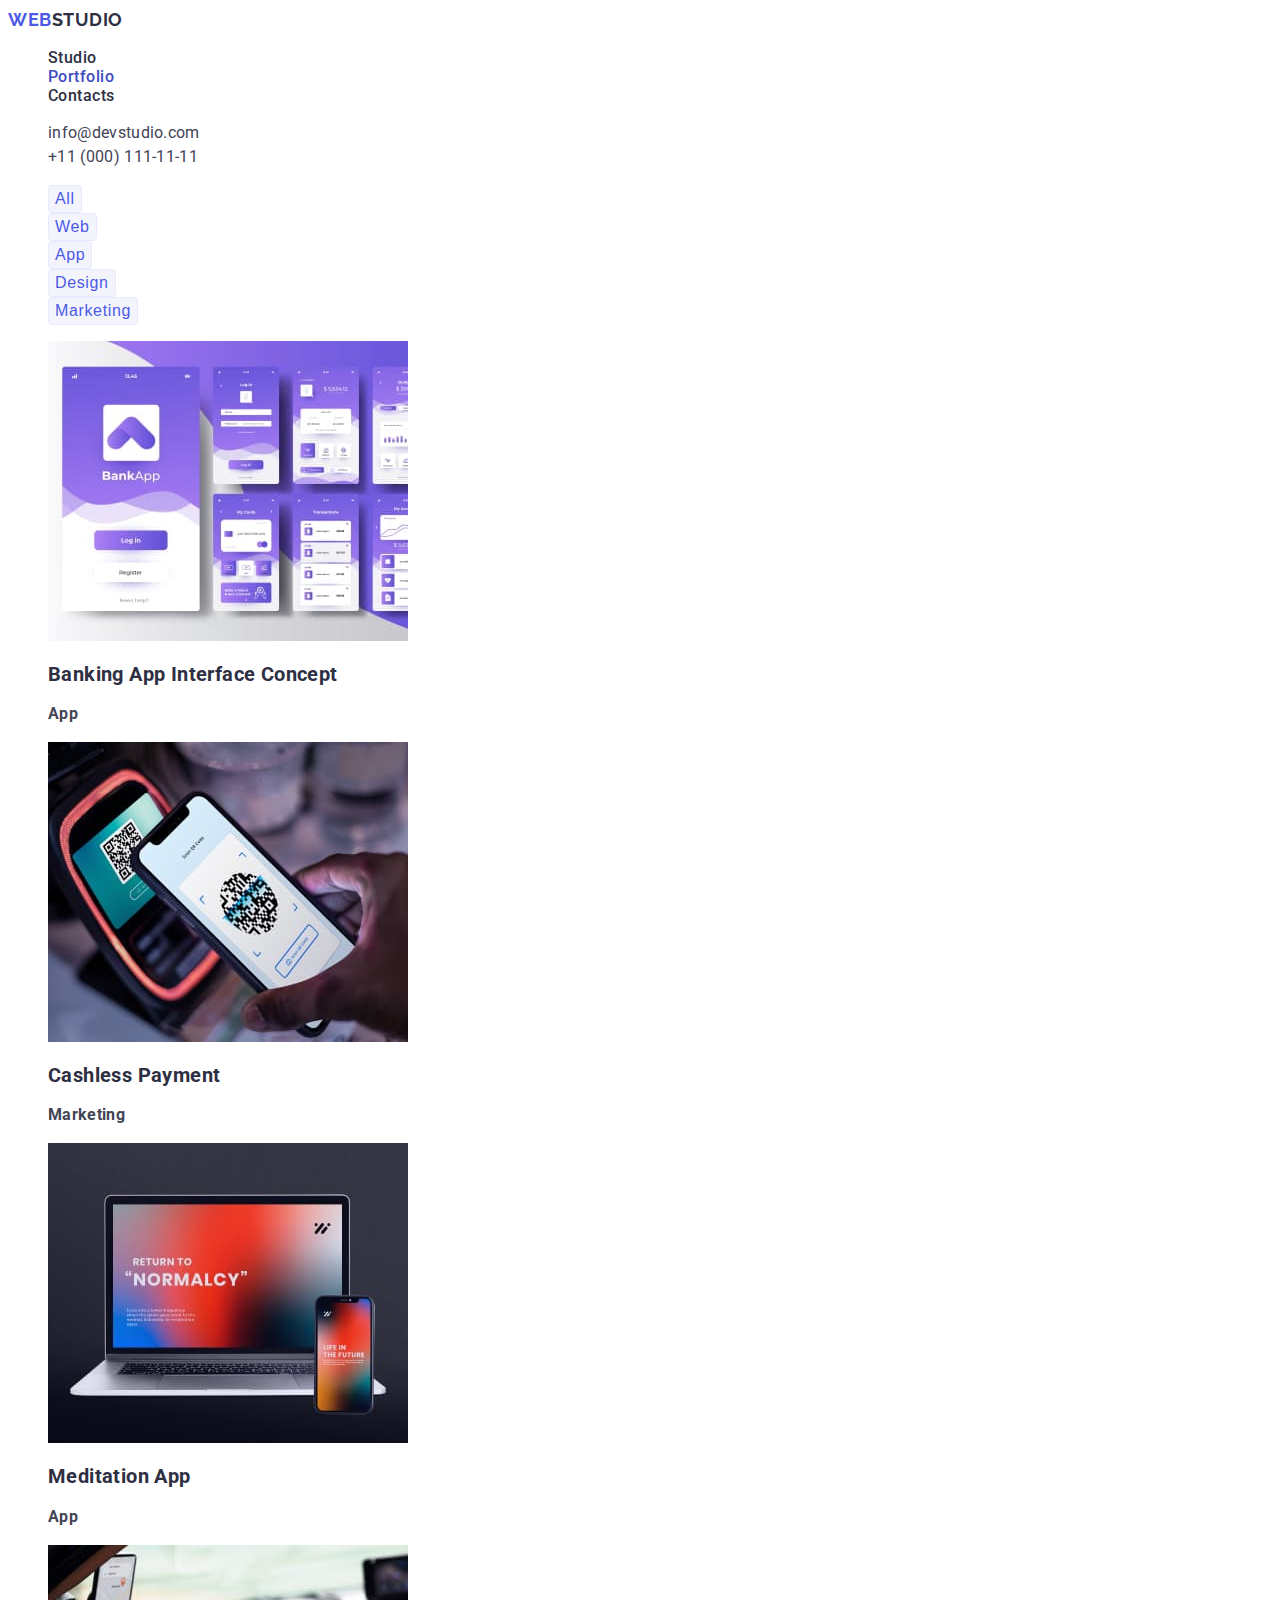
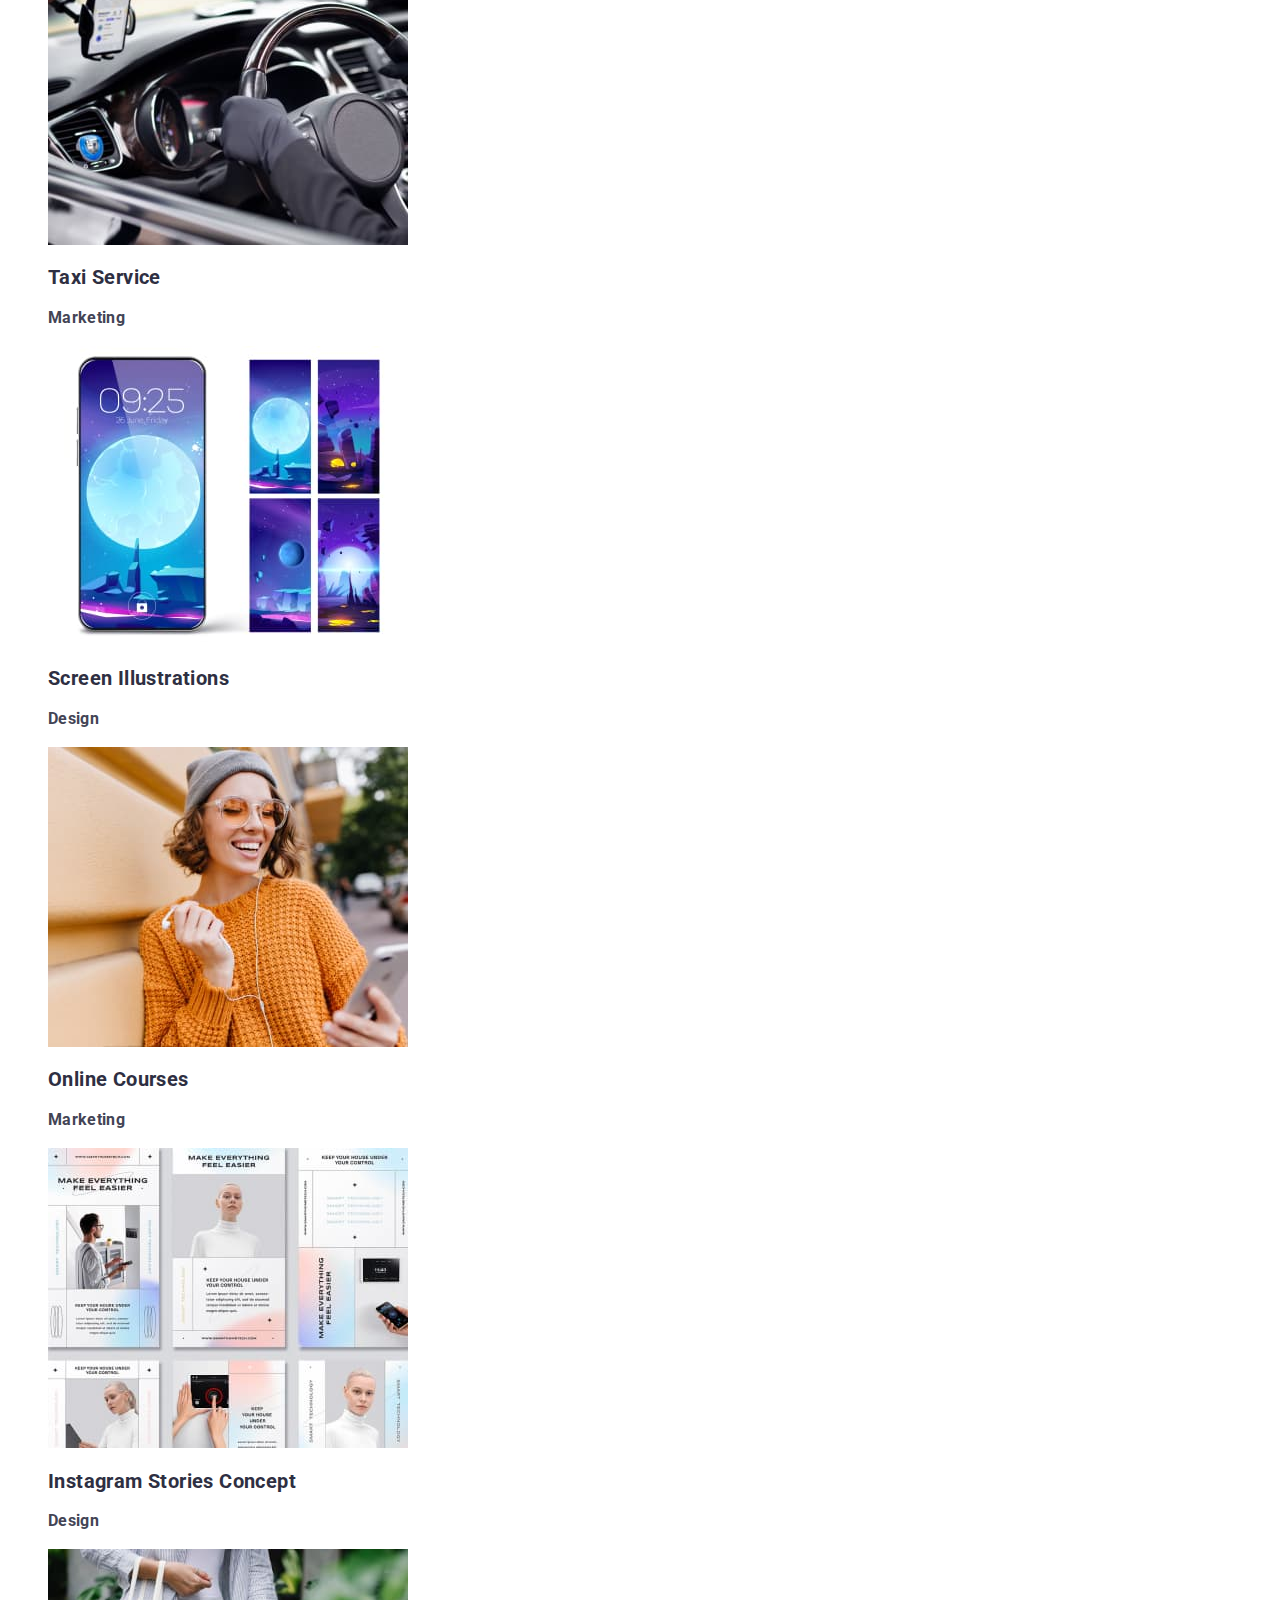
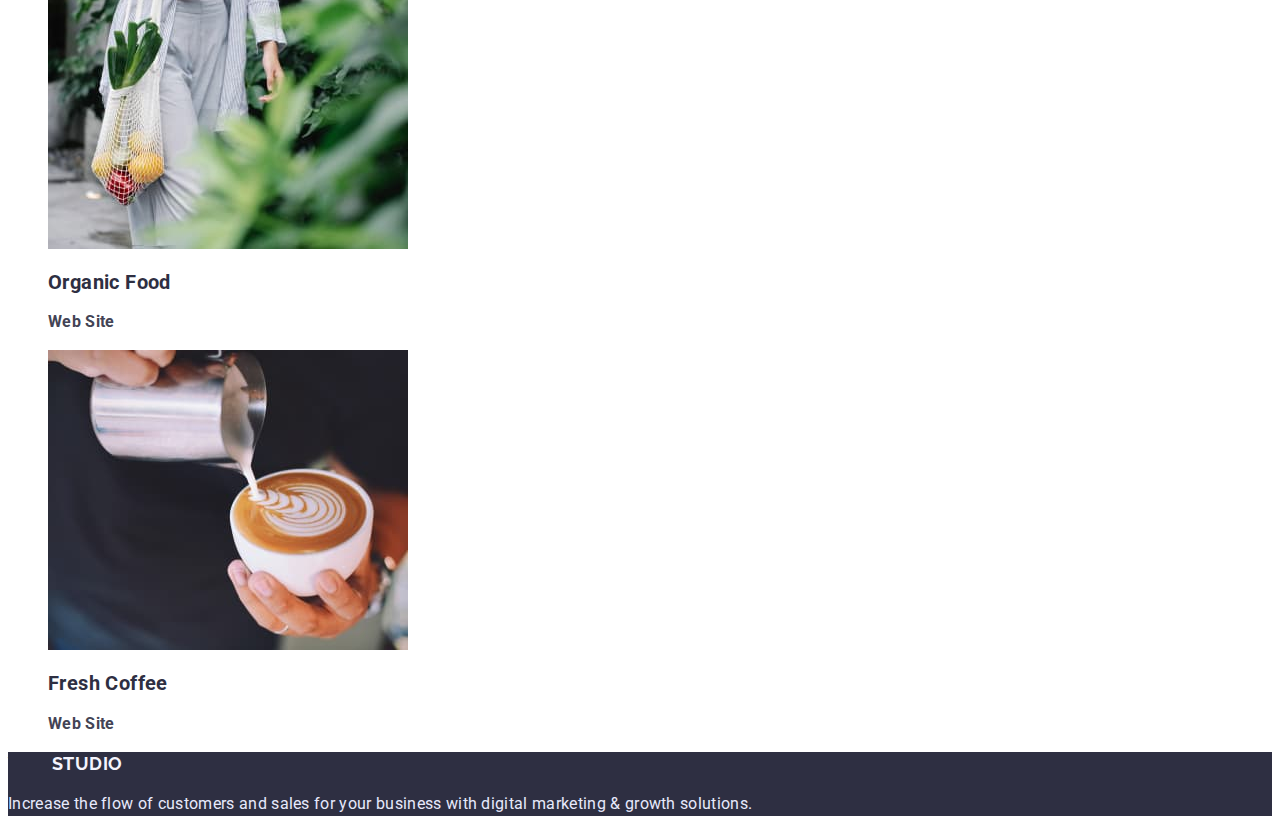
==== portfolio.html @ 5e789a0b "Task-02-3" ====
<!DOCTYPE html>
<html lang="en">

<head>
  <meta charset="UTF-8" />
  <meta http-equiv="X-UA-Compatible" content="IE=edge" />
  <meta name="viewport" content="width=device-width, initial-scale=1.0" />
  <title>Portfolio</title>
  <link rel="preconnect" href="https://fonts.googleapis.com" />
  <link rel="preconnect" href="https://fonts.gstatic.com" crossorigin />
  <link href="https://fonts.googleapis.com/css2?family=Raleway:wght@800&family=Roboto:wght@400;500;700;900&display=swap"
    rel="stylesheet" />
  <link rel="stylesheet" href="./css/styles.css" />
</head>

<body>
  <header>
    <nav>
      <a class="folio-navig-logo" href="./index.html"><span class="logo-span">WEB</span>STUDIO</a>
      <ul class="list">
        <li>
          <a class="navig-list-link link" href="./index.html">Studio</a>
        </li>
        <li>
          <a class="navig-list-link link navig-link-activ" href="">Portfolio</a>
        </li>
        <li>
          <a class="navig-list-link link" href="">Contacts</a>
        </li>
      </ul>
    </nav>
    <address class="header-contact">
      <ul class="list">
        <li>
          <a class="header-adr link" href="mailto:info@devstudio.com">info@devstudio.com</a>
        </li>
        <li>
          <a class="header-tel link" href="tel:+110001111111">+11 (000) 111-11-11</a>
        </li>
      </ul>
    </address>
  </header>
  <main>
    <section>
      <h1 class="visually-hidden">Projects Card</h1>
      <ul class="list">
        <li><button class="filters-btn btn" type="button">All</button></li>
        <li><button class="filters-btn btn" type="button">Web</button></li>
        <li><button class="filters-btn btn" type="button">App</button></li>
        <li><button class="filters-btn btn" type="button">Design</button></li>
        <li>
          <button class="filters-btn btn" type="button">Marketing</button>
        </li>
      </ul>
      <ul class="list">
        <li>
          <a href=""><img src="./images/row-1_card-1.jpg" alt="Banking App Interface Concept" width="360"
              height="300" /></a>
          <h2 class="card-title">Banking App Interface Concept</h2>
          <p class="card-descript">App</p>
        </li>
        <li>
          <a href=""><img src="./images/row-1_card-2.jpg" alt="Cashless Payment" width="360" height="300" /></a>
          <h2 class="card-title">Cashless Payment</h2>
          <p class="card-descript">Marketing</p>
        </li>
        <li>
          <a href=""><img src="./images/row-1_card-3.jpg" alt="Meditation App" width="360" height="300" /></a>
          <h2 class="card-title">Meditation App</h2>
          <p class="card-descript">App</p>
        </li>
        <li>
          <a href=""><img src="./images/row-2_card-1.jpg" alt="Taxi Service" width="360" height="300" /></a>
          <h2 class="card-title">Taxi Service</h2>
          <p class="card-descript">Marketing</p>
        </li>
        <li>
          <a href=""><img src="./images/row-2_card-2.jpg" alt="Screen Illustrations" width="360" height="300" /></a>
          <h2 class="card-title">Screen Illustrations</h2>
          <p class="card-descript">Design</p>
        </li>
        <li>
          <a href=""><img src="./images/row-2_card-3.jpg" alt="Online Courses" width="360" height="300" /></a>
          <h2 class="card-title">Online Courses</h2>
          <p class="card-descript">Marketing</p>
        </li>
        <li>
          <a href=""><img src="./images/row-3_card-1.jpg" alt="Instagram Stories Concept" width="360"
              height="300" /></a>
          <h2 class="card-title">Instagram Stories Concept</h2>
          <p class="card-descript">Design</p>
        </li>
        <li>
          <a href=""><img src="./images/row-3_card-2.jpg" alt="Organic Food" width="360" height="300" /></a>
          <h2 class="card-title">Organic Food</h2>
          <p class="card-descript">Web Site</p>
        </li>
        <li>
          <a href=""><img src="./images/row-3_card-3.jpg" alt="Fresh Coffee" width="360" height="300" /></a>
          <h2 class="card-title">Fresh Coffee</h2>
          <p class="card-descript">Web Site</p>
        </li>
      </ul>
    </section>
  </main>
  <footer class="footer-box">
    <a class="folio-navig-logo" href="./index.html">WEB<span class="logo-span-footer">STUDIO</span></a>
    <p class="footer-text">
      Increase the flow of customers and sales for your business with digital
      marketing & growth solutions.
    </p>
  </footer>
</body>

</html>
---- css/styles.css ----
:root {
  --body-background-color: #fff;
  --slate-color: #434455;
  --navy-blue-color: #2e2f42;
  --ocean-color: #404bbf;
  --iris-color: #4d5ae5;
  --cloud-color: #f4f4Fd;
  --cornflower-color: #e7e9fc
}

body {
  font-family: 'Roboto', sans-serif;
  font-size: 16px;
  background-color: var(--body-background-color);
  color: var(--slate-color);
}

a {
  text-decoration: none;
}

.visually-hidden {
  position: absolute;
  white-space: nowrap;
  width: 1px;
  height: 1px;
  overflow: hidden;
  border: 0;
  padding: 0;
  clip: rect(0 0 0 0);
  clip-path: inset(50%);
  margin: -1px;
}

.list {
  list-style: none;
}

.link:is(:hover, :focus) {
  color: var(--ocean-color);
}

.h-two-styles {
  font-size: 36px;
  line-height: 1.11;
  letter-spacing: 0.02em;
  color: var(--navy-blue-color);
}

.h-three-styles {
  font-weight: 500;
  font-size: 20px;
  line-height: 1.2;
  letter-spacing: 0.02em;
  color: var(--navy-blue-color);
}

.p-styles {
  line-height: 1.5;
  letter-spacing: 0.02em;
}

/*--------- HEADER ---------*/
.navig-logo {
  font-family: 'Raleway', sans-serif;
  font-weight: 800;
  font-size: 18px;
  line-height: 1.33;
  letter-spacing: 0.03em;
  text-transform: uppercase;
  color: var(--navy-blue-color)
}

.folio-navig-logo {
  font-family: 'Raleway', sans-serif;
  font-weight: 700;
  font-size: 18px;
  line-height: 1.33;
  letter-spacing: 0.03em;
  text-transform: uppercase;
  color: var(--navy-blue-color)
}

.logo-span {
  color: var(--iris-color, #4D5AE5);
}

.navig-list-link {
  font-weight: 500;
  letter-spacing: 0.03em;
  color: var(--navy-blue-color);
}

.navig-link-activ {
  color: var(--ocean-color);
}

.header-adr,
.header-tel {
  line-height: 1.5;
  letter-spacing: 0.02em;
  color: var(--slate-color);
}

.header-contact {
  font-style: normal;
  line-height: 1.5;
  text-decoration: none;
}

.section-3 {
  background-color: var(--cloud-color);
}

/*------------- FILTERS ----------*/
.btn {
  color: inherit;
  font-weight: 500;
  font-size: 16px;
  line-height: 1.5;
  letter-spacing: 0.04em;
  border-radius: 4px;
  border: none;
  cursor: pointer;
}

.filters-btn {
  color: var(--iris-color, #4d5ae5);
  background-color: var(--cloud-color);
  border: 1px solid var(--cornflower-color);
}

.filters-btn:is(:hover, :focus) {
  color: var(--body-background-color);
  background-color: var(--ocean-color);
  box-shadow: 0px 3px 1px rgba(0, 0, 0, 0.1), 0px 2px 1px rgba(0, 0, 0, 0.08), 0px 2px 2px rgba(0, 0, 0, 0.12);
}

/*---------- IMAGES-ROW ----------*/
.card-title {
  font-weight: 700;
  font-size: 20px;
  line-height: 1.2;
  letter-spacing: 0.02em;
  color: var(--navy-blue-color);
}

.card-descript {
  font-weight: 700;
  line-height: 1.5;
  letter-spacing: 0.02em;
}

.part-title {
  font-weight: 700;
  font-size: 36px;
  line-height: 1.11;
  letter-spacing: 0.02em;
  text-transform: capitalize;
}

.part-title-hidden {
  opacity: 0;
}

.studio-header-box {
  background-color: var(--navy-blue-color);
}

.studio-header-box-title {
  font-weight: 700;
  font-size: 56px;
  line-height: 1.07;
  letter-spacing: 0.02em;
  color: var(--body-background-color);
}

.studio-btn {
  color: var(--body-background-color);
  background-color: var(--iris-color);
  box-shadow: 0px 4px 4px rgba(0, 0, 0, 0.15);
}

.studio-btn:is(:hover, :focus) {
  background-color: var(--ocean-color);
}

/*------------- FOOTER ----------*/
.footer-box {
  background-color: var(--navy-blue-color);
}

.logo-span-footer {
  color: var(--cloud-color)
}

.footer-text {
  line-height: 1.5;
  letter-spacing: 0.02em;
  color: var(--cornflower-color);
}
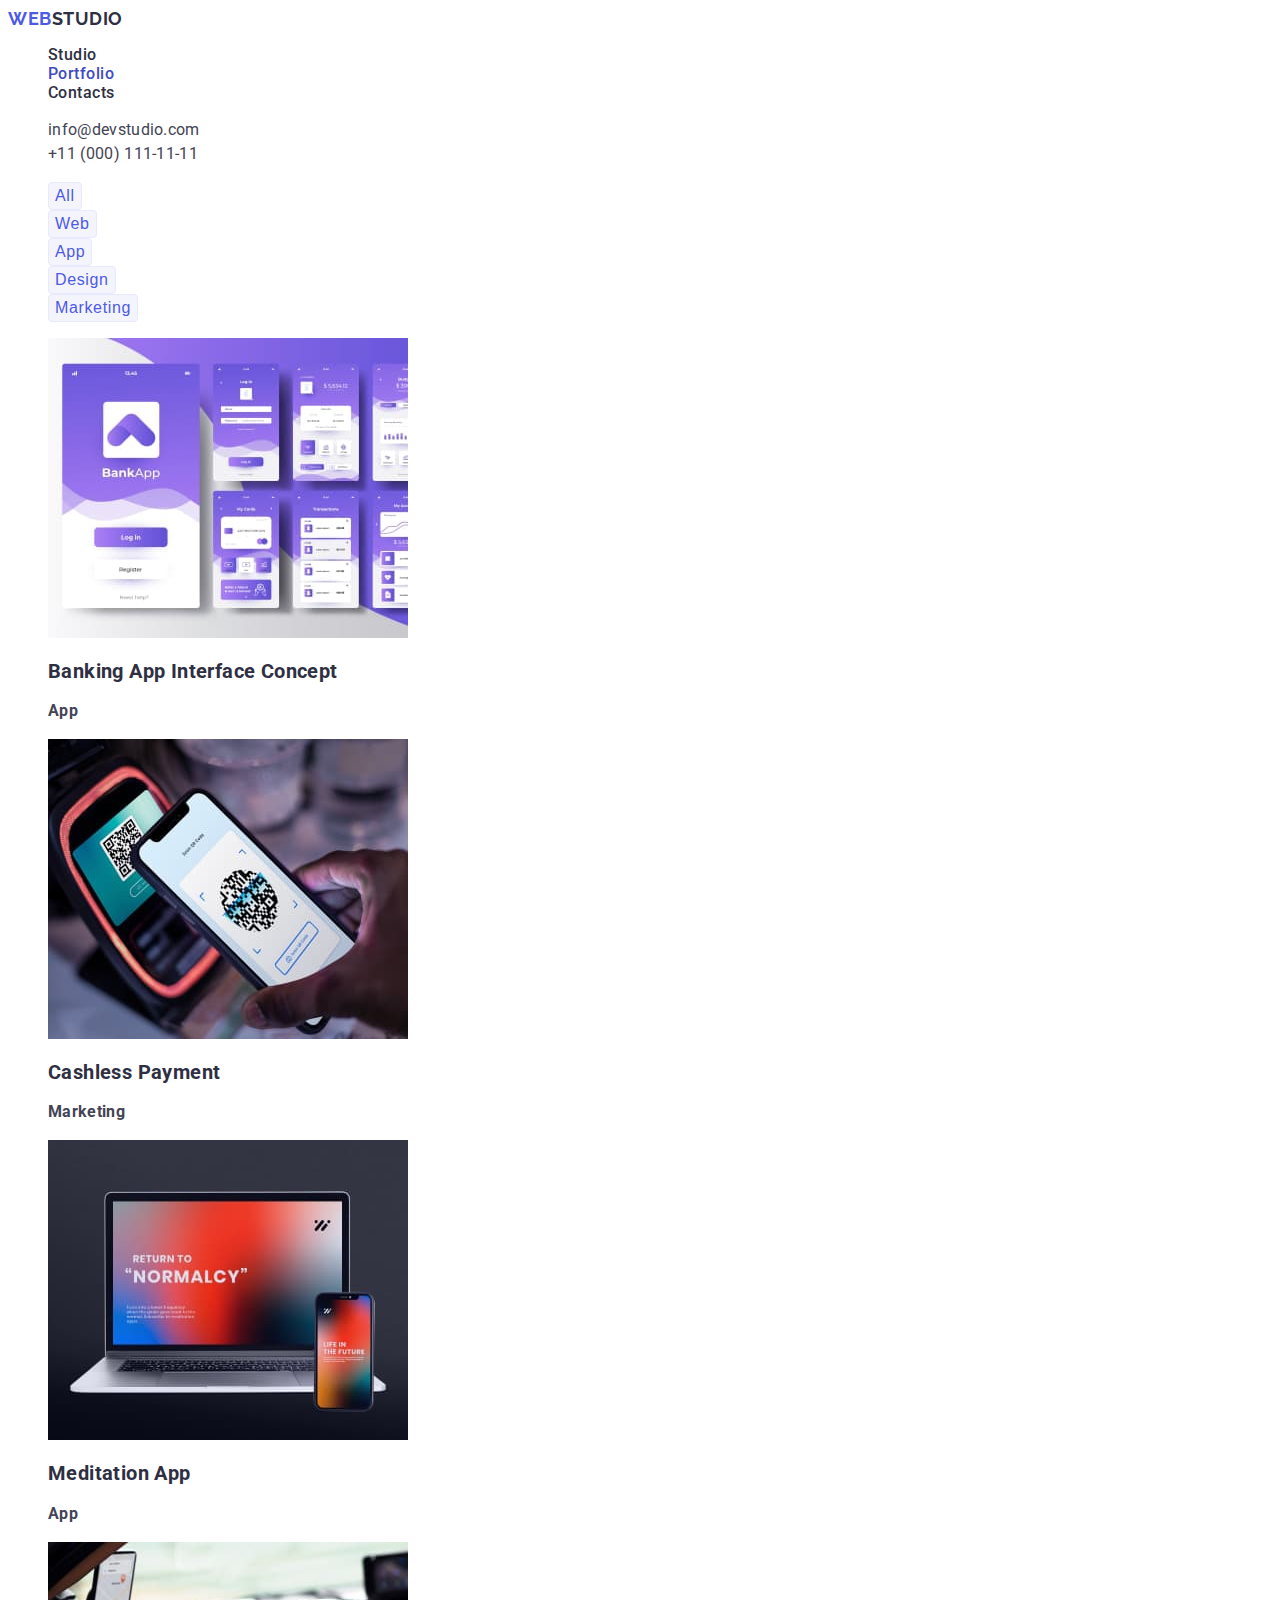
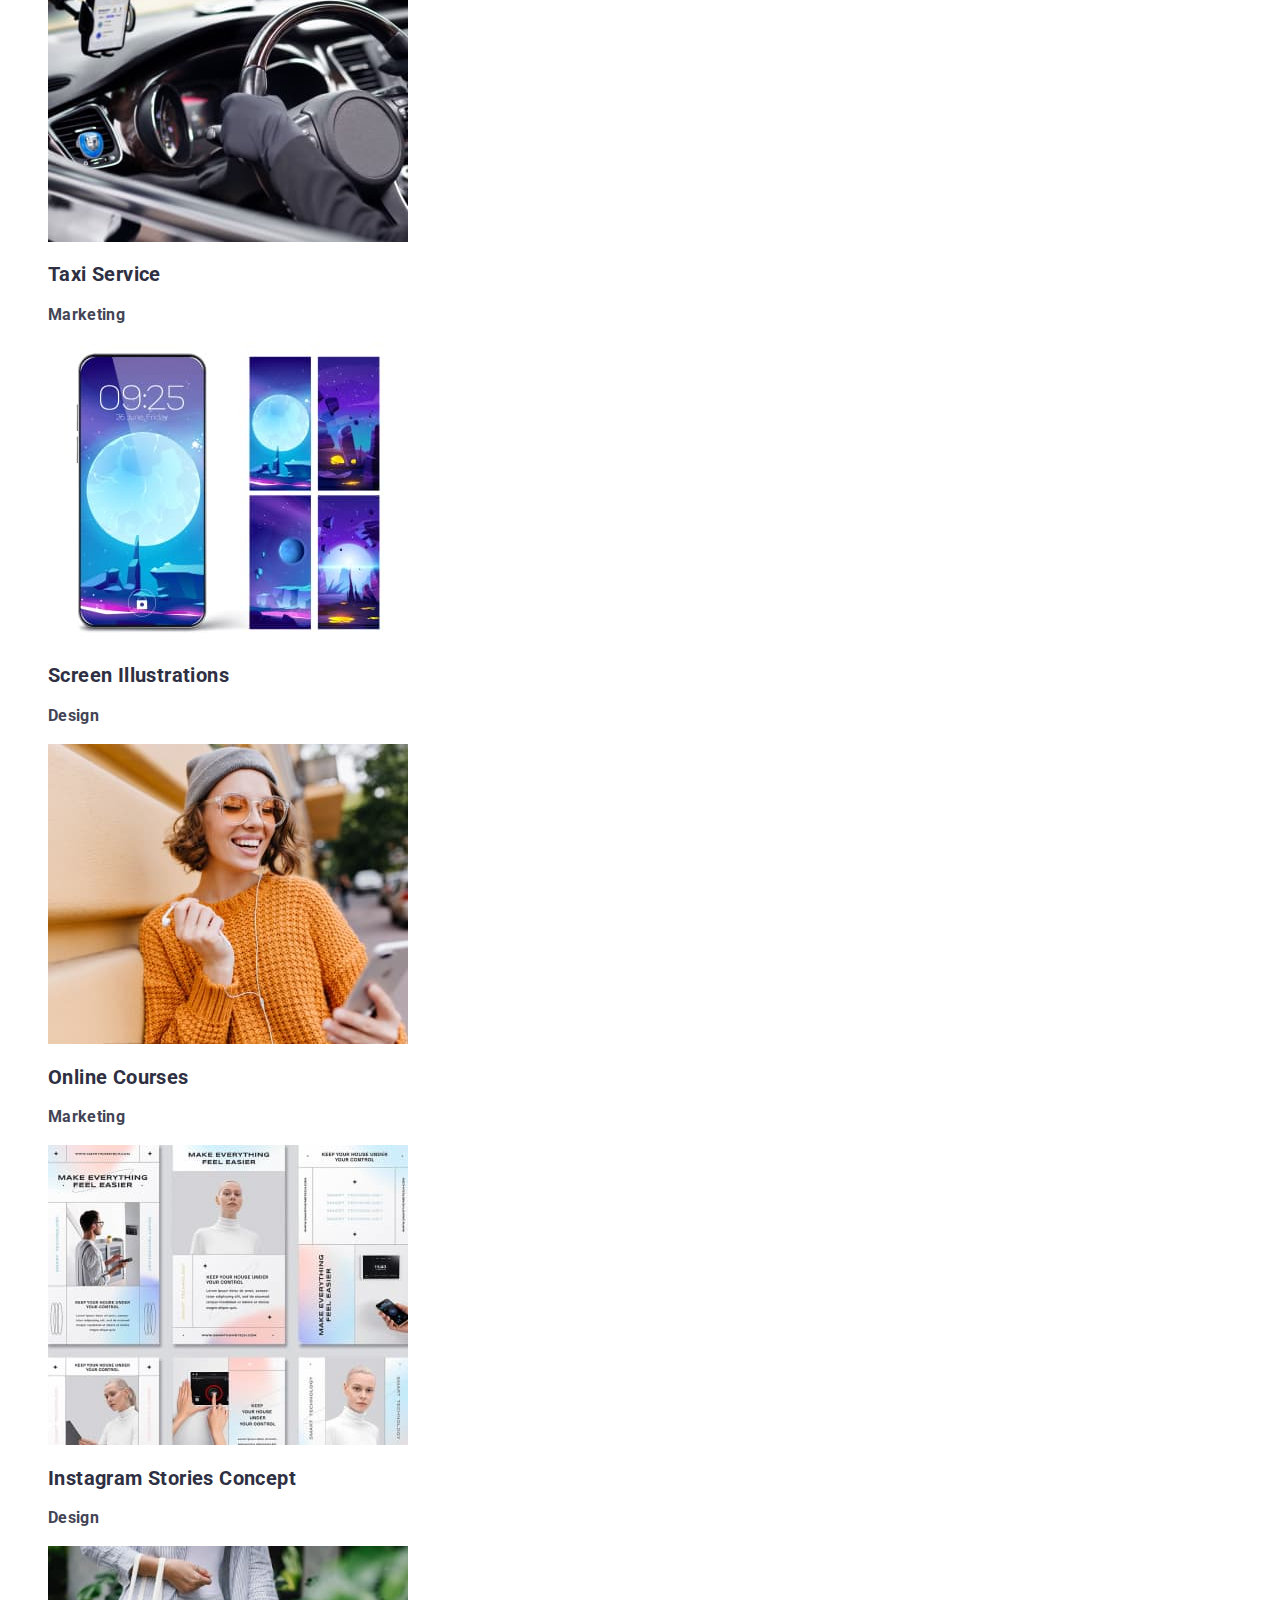
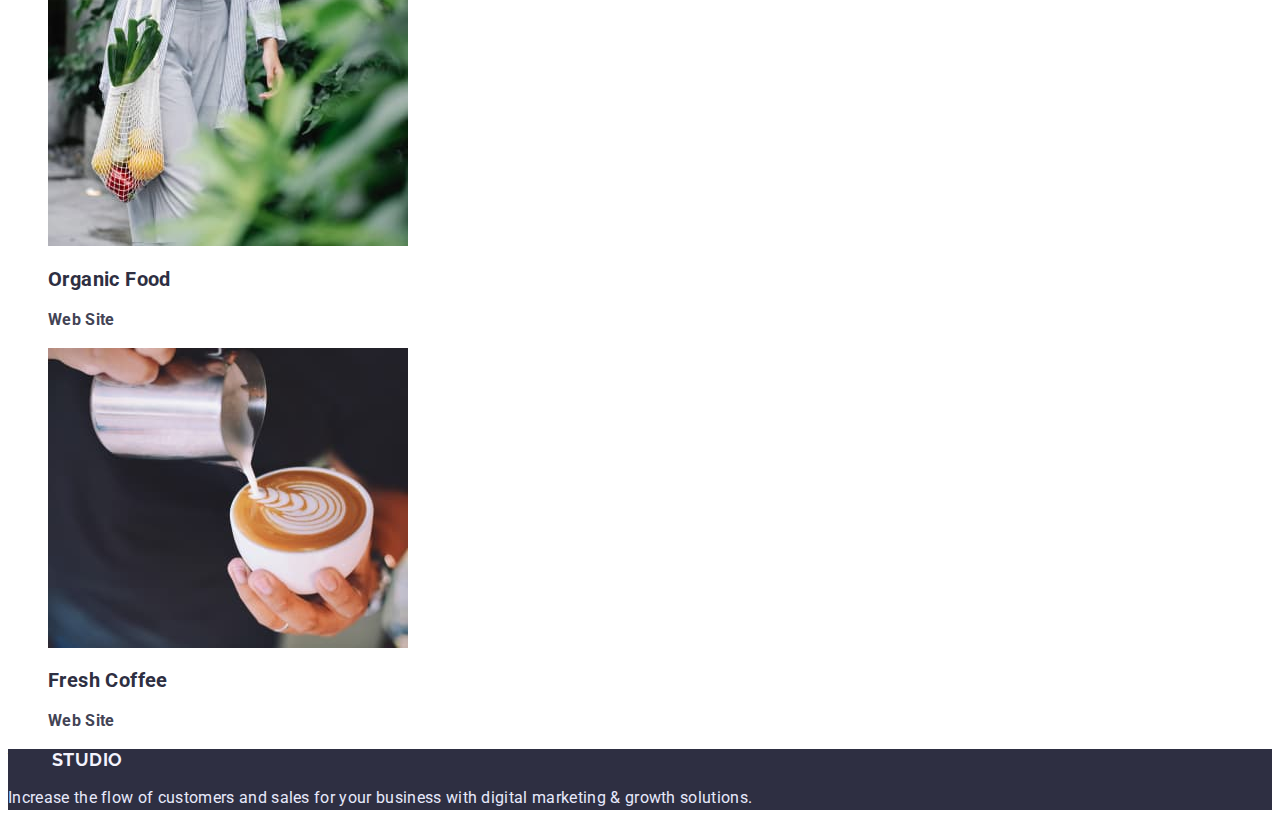
==== commit ecb915ef: "Task-02-4" ====
--- a/portfolio.html
+++ b/portfolio.html
@@ -19,23 +19,23 @@
       <a class="folio-navig-logo" href="./index.html"><span class="logo-span">WEB</span>STUDIO</a>
       <ul class="list">
         <li>
-          <a class="navig-list-link link" href="./index.html">Studio</a>
+          <a class="navig-list-link" href="./index.html">Studio</a>
         </li>
         <li>
-          <a class="navig-list-link link navig-link-activ" href="">Portfolio</a>
+          <a class="navig-list-link navig-link-activ" href="">Portfolio</a>
         </li>
         <li>
-          <a class="navig-list-link link" href="">Contacts</a>
+          <a class="navig-list-link" href="">Contacts</a>
         </li>
       </ul>
     </nav>
     <address class="header-contact">
       <ul class="list">
         <li>
-          <a class="header-adr link" href="mailto:info@devstudio.com">info@devstudio.com</a>
+          <a class="header-adr" href="mailto:info@devstudio.com">info@devstudio.com</a>
         </li>
         <li>
-          <a class="header-tel link" href="tel:+110001111111">+11 (000) 111-11-11</a>
+          <a class="header-tel" href="tel:+110001111111">+11 (000) 111-11-11</a>
         </li>
       </ul>
     </address>
--- a/css/styles.css
+++ b/css/styles.css
@@ -65,7 +65,7 @@
   font-family: 'Raleway', sans-serif;
   font-weight: 800;
   font-size: 18px;
-  line-height: 1.33;
+  line-height: 1.17;
   letter-spacing: 0.03em;
   text-transform: uppercase;
   color: var(--navy-blue-color)
@@ -75,7 +75,7 @@
   font-family: 'Raleway', sans-serif;
   font-weight: 700;
   font-size: 18px;
-  line-height: 1.33;
+  line-height: 1.17;
   letter-spacing: 0.03em;
   text-transform: uppercase;
   color: var(--navy-blue-color)
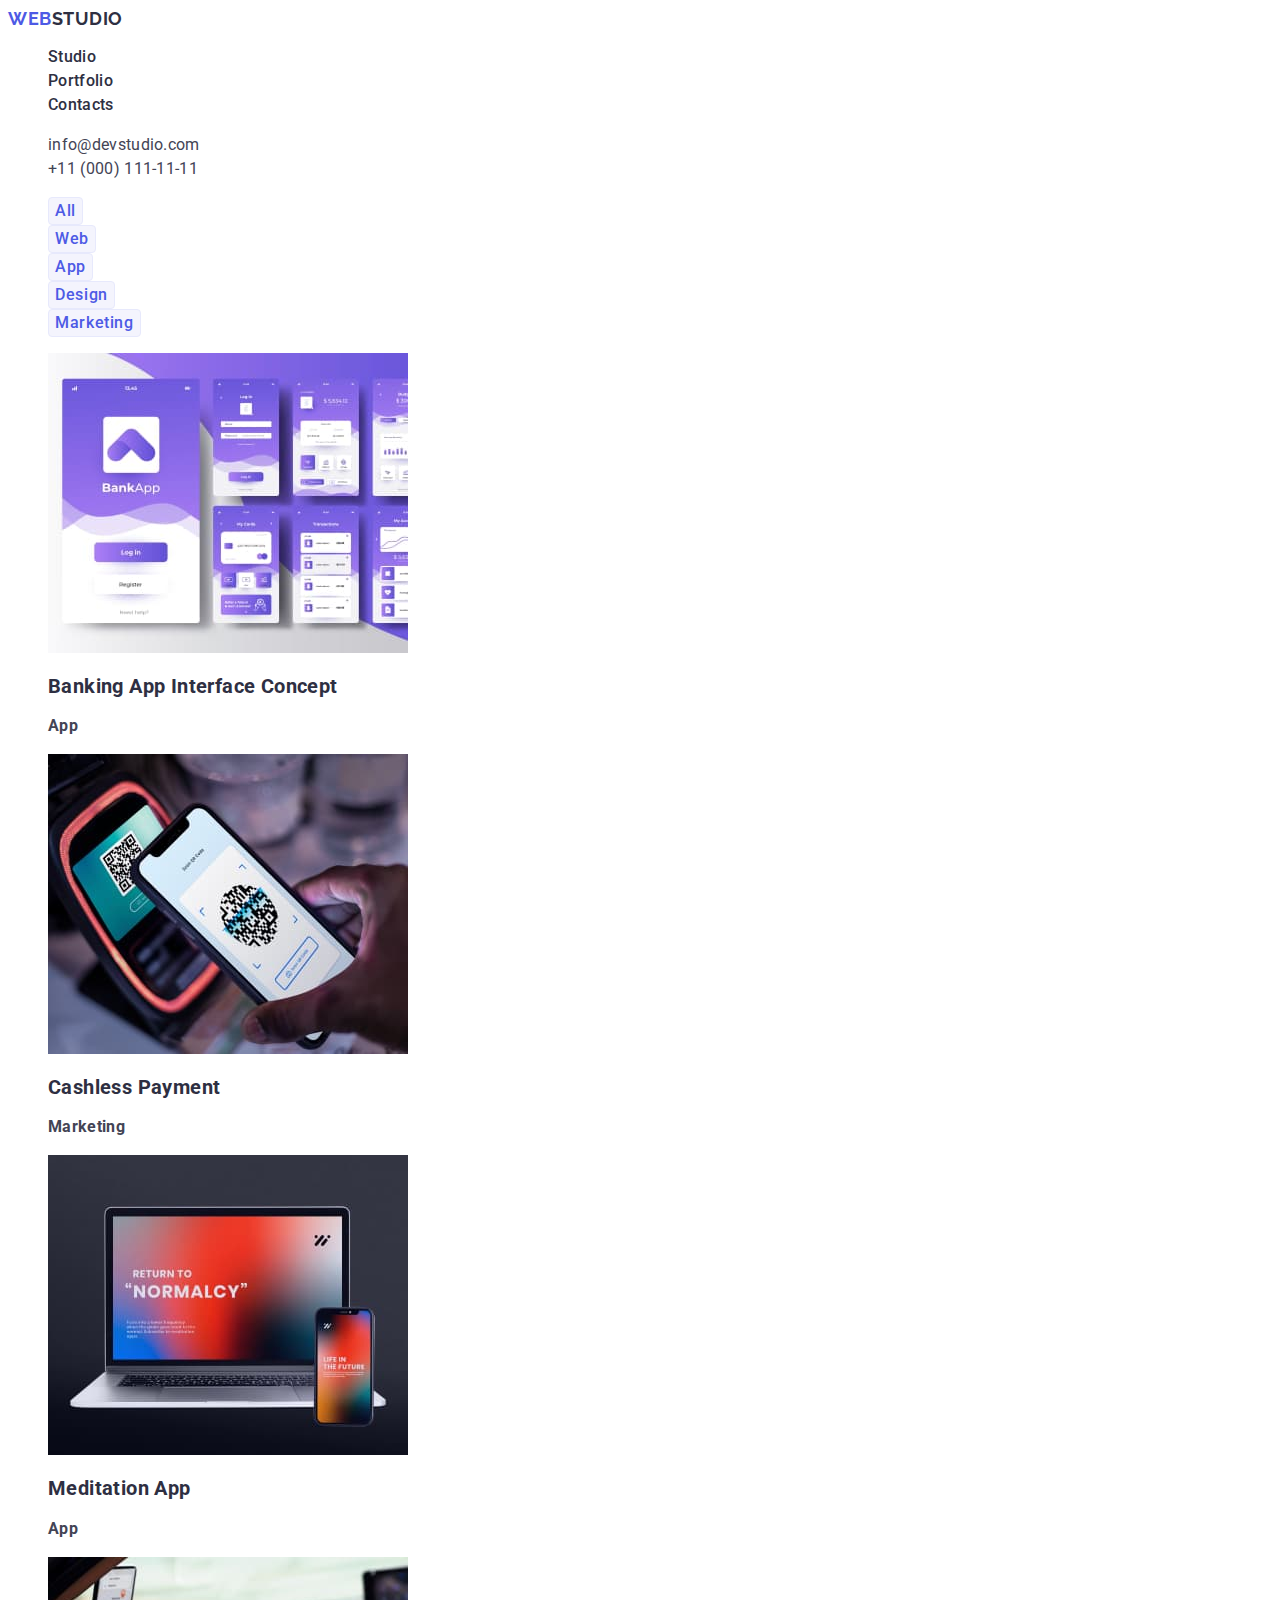
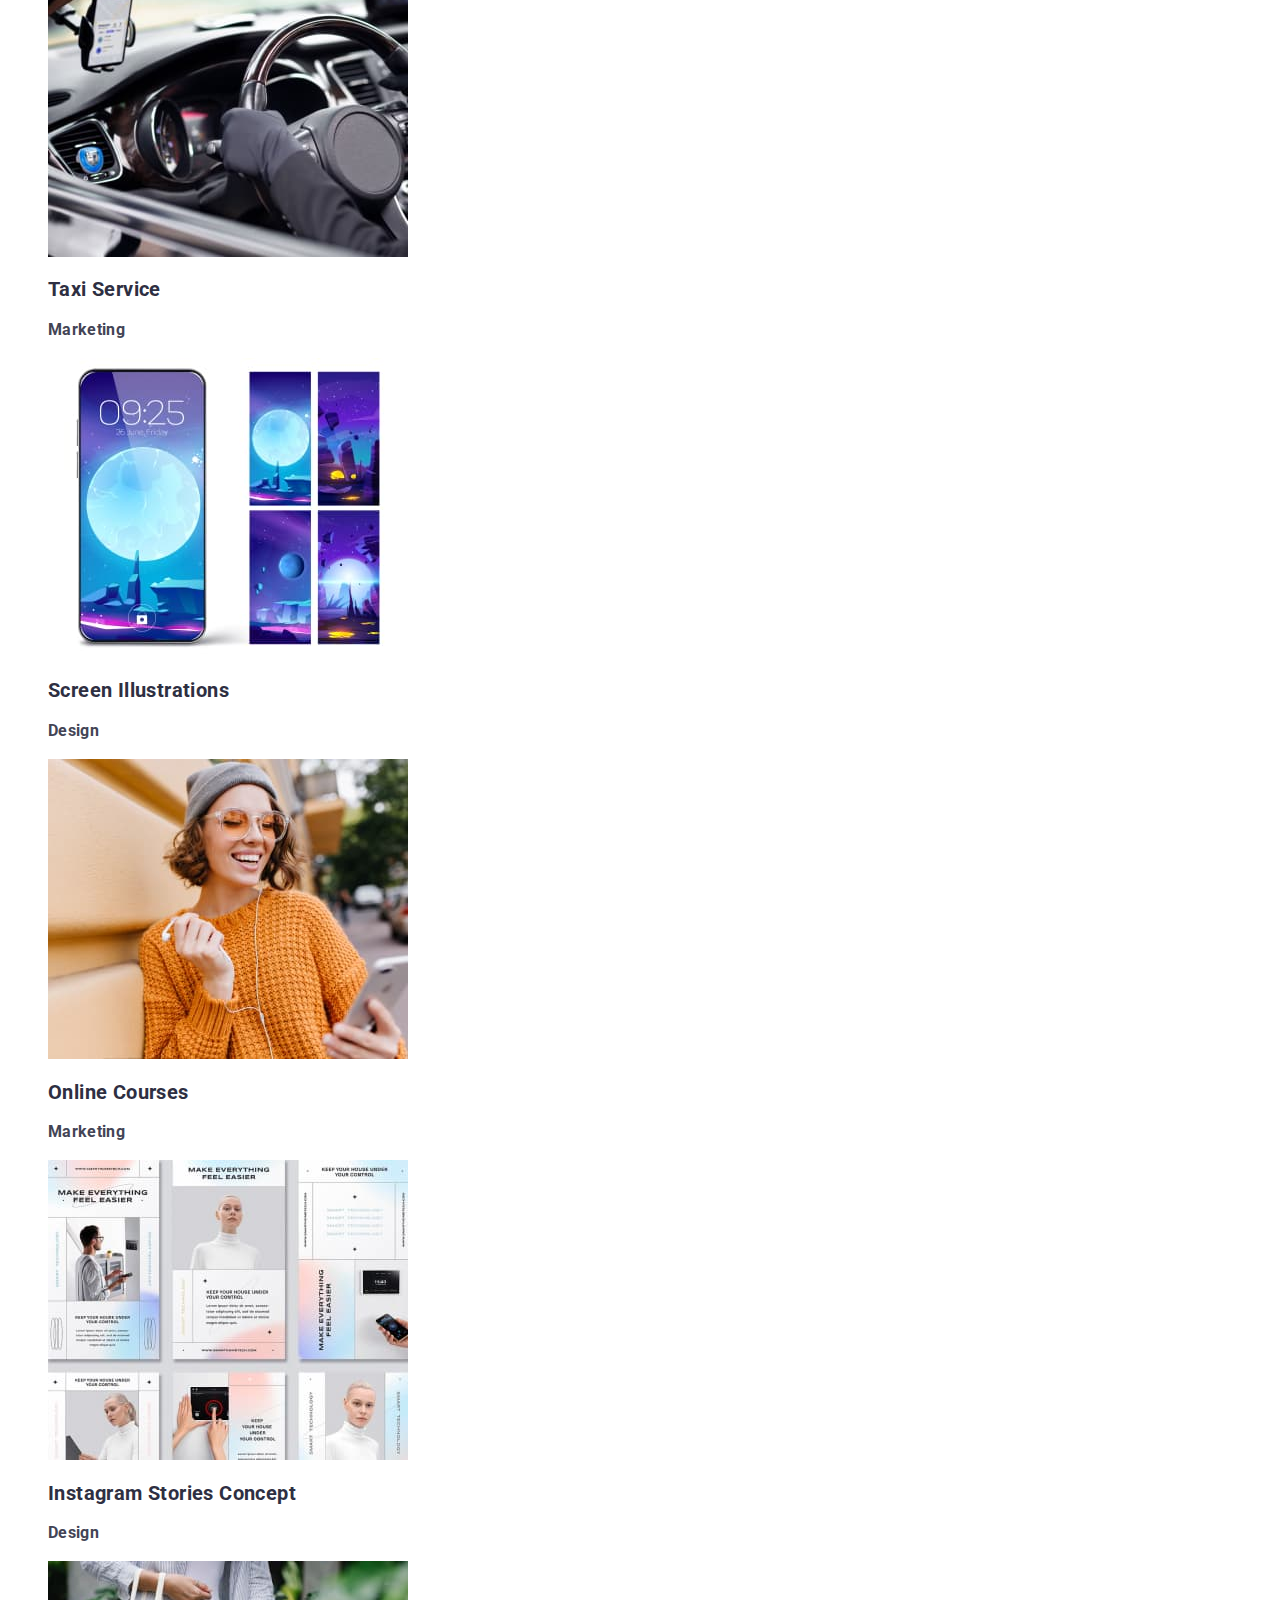
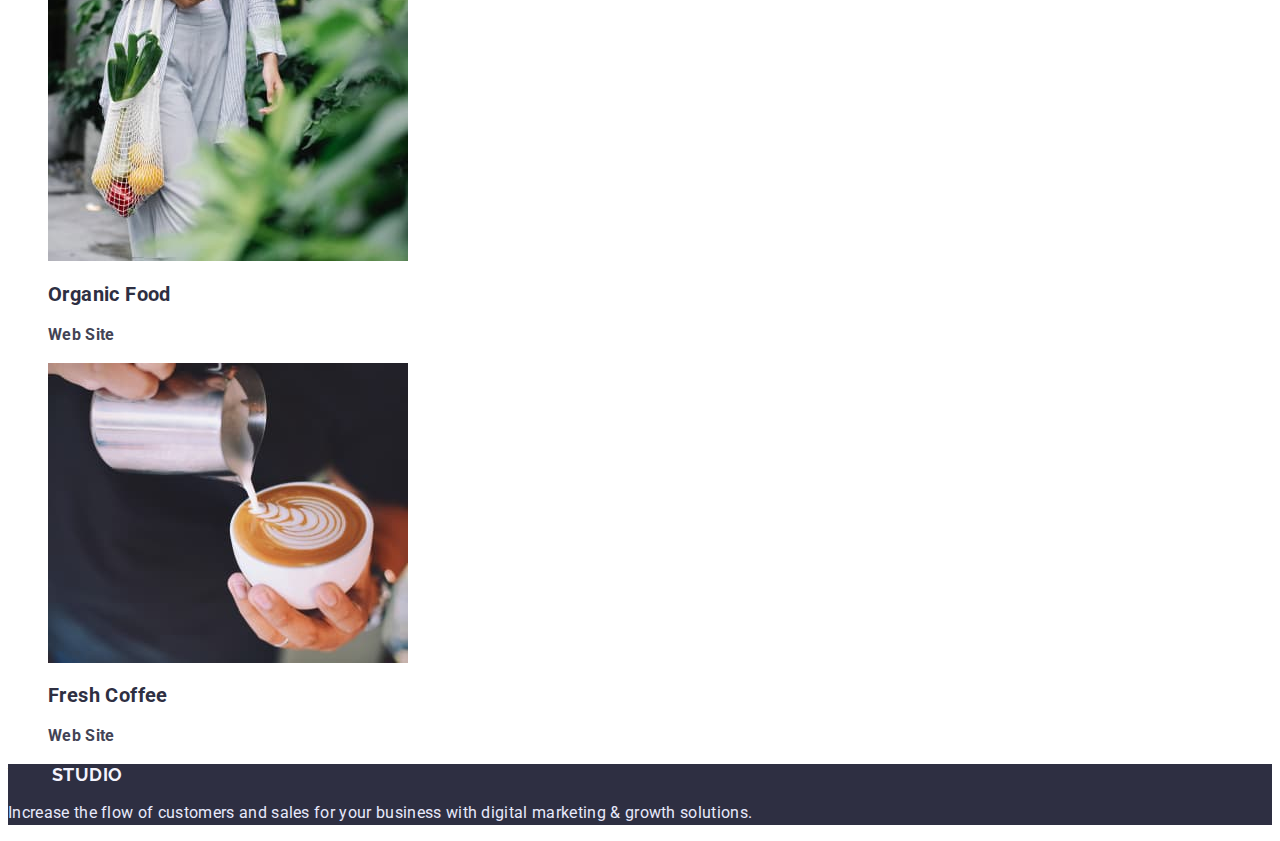
==== commit 96634e3d: "Task-02-5" ====
--- a/portfolio.html
+++ b/portfolio.html
@@ -16,16 +16,16 @@
 <body>
   <header>
     <nav>
-      <a class="folio-navig-logo" href="./index.html"><span class="logo-span">WEB</span>STUDIO</a>
+      <a class="folio-navig-logo link" href="./index.html"><span class="logo-span">WEB</span>STUDIO</a>
       <ul class="list">
         <li>
-          <a class="navig-list-link" href="./index.html">Studio</a>
+          <a class="navig-list-link link" href="./index.html">Studio</a>
         </li>
         <li>
-          <a class="navig-list-link navig-link-activ" href="">Portfolio</a>
+          <a class="navig-list-link link" href="">Portfolio</a>
         </li>
         <li>
-          <a class="navig-list-link" href="">Contacts</a>
+          <a class="navig-list-link link" href="">Contacts</a>
         </li>
       </ul>
     </nav>
@@ -104,7 +104,7 @@
     </section>
   </main>
   <footer class="footer-box">
-    <a class="folio-navig-logo" href="./index.html">WEB<span class="logo-span-footer">STUDIO</span></a>
+    <a class="folio-navig-logo link" href="./index.html">WEB<span class="logo-span-footer">STUDIO</span></a>
     <p class="footer-text">
       Increase the flow of customers and sales for your business with digital
       marketing & growth solutions.
--- a/css/styles.css
+++ b/css/styles.css
@@ -36,6 +36,12 @@
   list-style: none;
 }
 
+.link {
+  line-height: 1.5;
+  text-decoration: none;
+  color: var(--navy-blue-color, #2E2F42);
+}
+
 .link:is(:hover, :focus) {
   color: var(--ocean-color);
 }
@@ -45,6 +51,8 @@
   line-height: 1.11;
   letter-spacing: 0.02em;
   color: var(--navy-blue-color);
+  text-align: center;
+  text-transform: capitalize;
 }
 
 .h-three-styles {
@@ -68,7 +76,7 @@
   line-height: 1.17;
   letter-spacing: 0.03em;
   text-transform: uppercase;
-  color: var(--navy-blue-color)
+  color: var(--navy-blue-color);
 }
 
 .folio-navig-logo {
@@ -78,7 +86,7 @@
   line-height: 1.17;
   letter-spacing: 0.03em;
   text-transform: uppercase;
-  color: var(--navy-blue-color)
+  color: var(--navy-blue-color, #2E2F42);
 }
 
 .logo-span {
@@ -87,13 +95,12 @@
 
 .navig-list-link {
   font-weight: 500;
-  letter-spacing: 0.03em;
-  color: var(--navy-blue-color);
-}
-
-.navig-link-activ {
-  color: var(--ocean-color);
-}
+  letter-spacing: 0.02em;
+}
+
+/* .navig-link-activ { */
+/* color: var(--ocean-color); */
+/* } */
 
 .header-adr,
 .header-tel {
@@ -108,13 +115,14 @@
   text-decoration: none;
 }
 
-.section-3 {
+.section-three {
   background-color: var(--cloud-color);
 }
 
 /*------------- FILTERS ----------*/
 .btn {
   color: inherit;
+  font-family: inherit;
   font-weight: 500;
   font-size: 16px;
   line-height: 1.5;
@@ -164,6 +172,7 @@
 }
 
 .studio-header-box {
+  text-align: center;
   background-color: var(--navy-blue-color);
 }
 
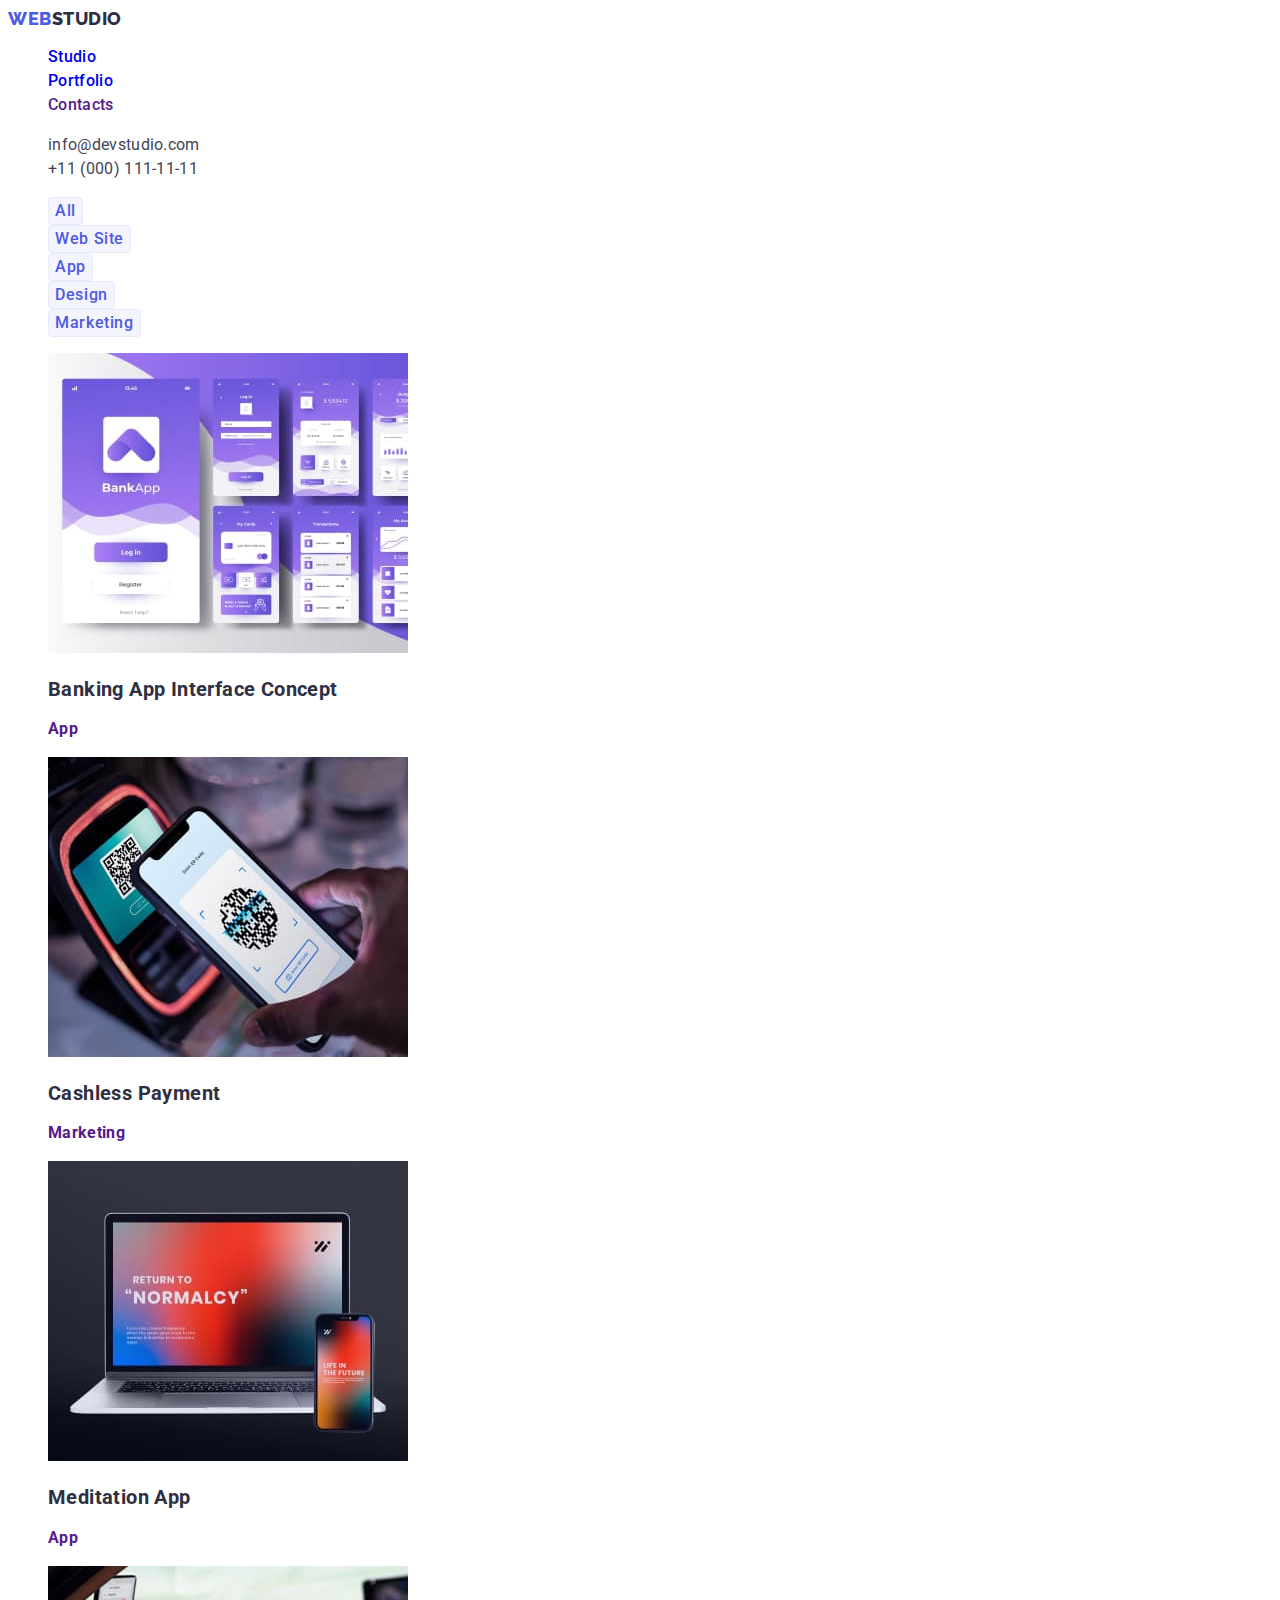
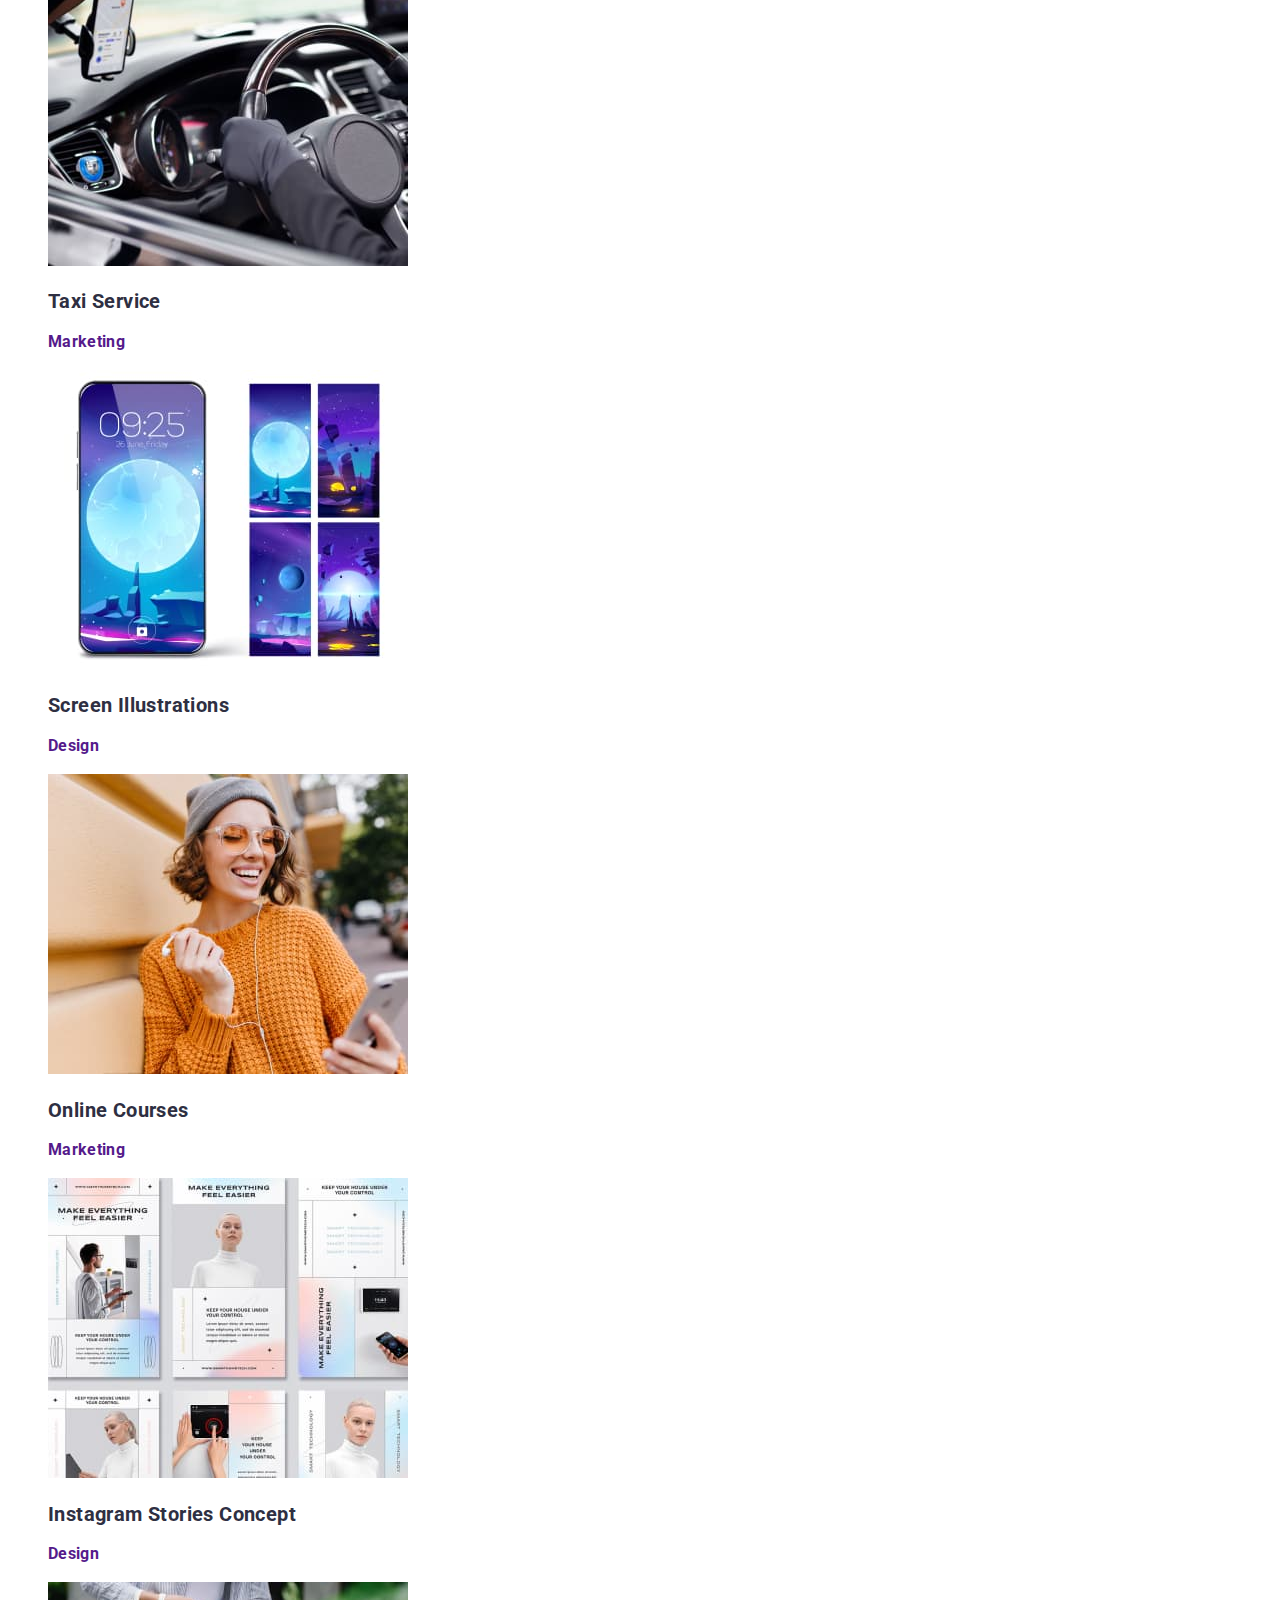
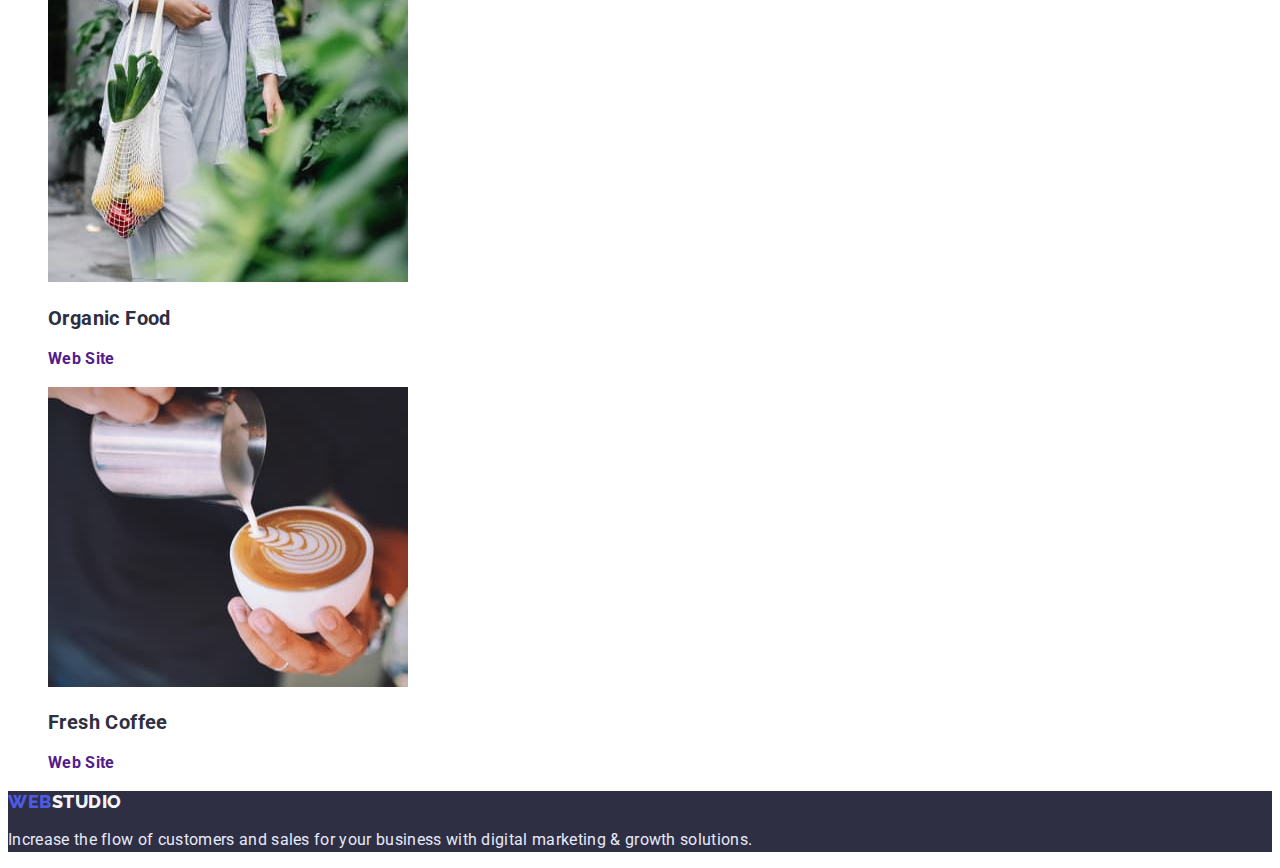
==== commit 4664b27e: "Task-02-6" ====
--- a/portfolio.html
+++ b/portfolio.html
@@ -16,89 +16,97 @@
 <body>
   <header>
     <nav>
-      <a class="folio-navig-logo link" href="./index.html"><span class="logo-span">WEB</span>STUDIO</a>
-      <ul class="list">
-        <li>
-          <a class="navig-list-link link" href="./index.html">Studio</a>
-        </li>
-        <li>
-          <a class="navig-list-link link" href="">Portfolio</a>
-        </li>
-        <li>
-          <a class="navig-list-link link" href="">Contacts</a>
-        </li>
-      </ul>
+      <a class="folio-navig-logo link" href="./index.html">WEB<span class="logo-span">STUDIO</span< /a>
+          <ul class="list">
+            <li>
+              <a class="navig-list-link link" href="./index.html">Studio</a>
+            </li>
+            <li>
+              <a class="navig-list-link link" href="./portfolio.html"">Portfolio</a>
+            </li>
+            <li>
+              <a class=" navig-list-link link" href="">Contacts</a>
+            </li>
+          </ul>
     </nav>
     <address class="header-contact">
       <ul class="list">
         <li>
-          <a class="header-adr" href="mailto:info@devstudio.com">info@devstudio.com</a>
+          <a class="header-adr link" href="mailto:info@devstudio.com">info@devstudio.com</a>
         </li>
         <li>
-          <a class="header-tel" href="tel:+110001111111">+11 (000) 111-11-11</a>
+          <a class="header-adr link" href="tel:+110001111111">+11 (000) 111-11-11</a>
         </li>
       </ul>
     </address>
   </header>
   <main>
     <section>
-      <h1 class="visually-hidden">Projects Card</h1>
-      <ul class="list">
+      <h1 hidden class="visually-hidden">Projects Card</h1>
+      <ul class="list link">
         <li><button class="filters-btn btn" type="button">All</button></li>
-        <li><button class="filters-btn btn" type="button">Web</button></li>
+        <li><button class="filters-btn btn" type="button">Web Site</button></li>
         <li><button class="filters-btn btn" type="button">App</button></li>
         <li><button class="filters-btn btn" type="button">Design</button></li>
         <li>
           <button class="filters-btn btn" type="button">Marketing</button>
         </li>
       </ul>
-      <ul class="list">
+      <ul class="list link">
         <li>
           <a href=""><img src="./images/row-1_card-1.jpg" alt="Banking App Interface Concept" width="360"
-              height="300" /></a>
-          <h2 class="card-title">Banking App Interface Concept</h2>
-          <p class="card-descript">App</p>
+              height="300" />
+            <h2 class="card-title">Banking App Interface Concept</h2>
+            <p class="card-descript">App</p>
+          </a>
         </li>
         <li>
-          <a href=""><img src="./images/row-1_card-2.jpg" alt="Cashless Payment" width="360" height="300" /></a>
-          <h2 class="card-title">Cashless Payment</h2>
-          <p class="card-descript">Marketing</p>
+          <a href=""><img src="./images/row-1_card-2.jpg" alt="Cashless Payment" width="360" height="300" />
+            <h2 class="card-title">Cashless Payment</h2>
+            <p class="card-descript">Marketing</p>
+          </a>
         </li>
         <li>
-          <a href=""><img src="./images/row-1_card-3.jpg" alt="Meditation App" width="360" height="300" /></a>
-          <h2 class="card-title">Meditation App</h2>
-          <p class="card-descript">App</p>
+          <a href=""><img src="./images/row-1_card-3.jpg" alt="Meditation App" width="360" height="300" />
+            <h2 class="card-title">Meditation App</h2>
+            <p class="card-descript">App</p>
+          </a>
         </li>
         <li>
-          <a href=""><img src="./images/row-2_card-1.jpg" alt="Taxi Service" width="360" height="300" /></a>
-          <h2 class="card-title">Taxi Service</h2>
-          <p class="card-descript">Marketing</p>
+          <a href=""><img src="./images/row-2_card-1.jpg" alt="Taxi Service" width="360" height="300" />
+            <h2 class="card-title">Taxi Service</h2>
+            <p class="card-descript">Marketing</p>
+          </a>
         </li>
         <li>
-          <a href=""><img src="./images/row-2_card-2.jpg" alt="Screen Illustrations" width="360" height="300" /></a>
-          <h2 class="card-title">Screen Illustrations</h2>
-          <p class="card-descript">Design</p>
+          <a href=""><img src="./images/row-2_card-2.jpg" alt="Screen Illustrations" width="360" height="300" />
+            <h2 class="card-title">Screen Illustrations</h2>
+            <p class="card-descript">Design</p>
+          </a>
         </li>
         <li>
-          <a href=""><img src="./images/row-2_card-3.jpg" alt="Online Courses" width="360" height="300" /></a>
-          <h2 class="card-title">Online Courses</h2>
-          <p class="card-descript">Marketing</p>
+          <a href=""><img src="./images/row-2_card-3.jpg" alt="Online Courses" width="360" height="300" />
+            <h2 class="card-title">Online Courses</h2>
+            <p class="card-descript">Marketing</p>
+          </a>
         </li>
         <li>
-          <a href=""><img src="./images/row-3_card-1.jpg" alt="Instagram Stories Concept" width="360"
-              height="300" /></a>
-          <h2 class="card-title">Instagram Stories Concept</h2>
-          <p class="card-descript">Design</p>
+          <a href=""><img src="./images/row-3_card-1.jpg" alt="Instagram Stories Concept" width="360" height="300" />
+            <h2 class="card-title">Instagram Stories Concept</h2>
+            <p class="card-descript">Design</p>
+          </a>
         </li>
         <li>
-          <a href=""><img src="./images/row-3_card-2.jpg" alt="Organic Food" width="360" height="300" /></a>
-          <h2 class="card-title">Organic Food</h2>
-          <p class="card-descript">Web Site</p>
+          <a href=""><img src="./images/row-3_card-2.jpg" alt="Organic Food" width="360" height="300" />
+            <h2 class="card-title">Organic Food</h2>
+            <p class="card-descript">Web Site</p>
+          </a>
         </li>
         <li>
-          <a href=""><img src="./images/row-3_card-3.jpg" alt="Fresh Coffee" width="360" height="300" /></a>
-          <h2 class="card-title">Fresh Coffee</h2>
-          <p class="card-descript">Web Site</p>
+          <a href=""><img src="./images/row-3_card-3.jpg" alt="Fresh Coffee" width="360" height="300" />
+            <h2 class="card-title">Fresh Coffee</h2>
+            <p class="card-descript">Web Site</p>
+          </a>
         </li>
       </ul>
     </section>
--- a/css/styles.css
+++ b/css/styles.css
@@ -39,12 +39,16 @@
 .link {
   line-height: 1.5;
   text-decoration: none;
-  color: var(--navy-blue-color, #2E2F42);
 }
 
 .link:is(:hover, :focus) {
   color: var(--ocean-color);
 }
+
+.section-three-list {
+  background-color: var(--body-background-color);
+}
+
 
 .h-two-styles {
   font-size: 36px;
@@ -76,21 +80,21 @@
   line-height: 1.17;
   letter-spacing: 0.03em;
   text-transform: uppercase;
-  color: var(--navy-blue-color);
+  color: var(--iris-color);
 }
 
 .folio-navig-logo {
   font-family: 'Raleway', sans-serif;
-  font-weight: 700;
+  font-weight: 800;
   font-size: 18px;
   line-height: 1.17;
   letter-spacing: 0.03em;
   text-transform: uppercase;
+  color: var(--iris-color, #4d5ae5);
+}
+
+.logo-span {
   color: var(--navy-blue-color, #2E2F42);
-}
-
-.logo-span {
-  color: var(--iris-color, #4D5AE5);
 }
 
 .navig-list-link {
@@ -98,12 +102,7 @@
   letter-spacing: 0.02em;
 }
 
-/* .navig-link-activ { */
-/* color: var(--ocean-color); */
-/* } */
-
-.header-adr,
-.header-tel {
+.header-adr {
   line-height: 1.5;
   letter-spacing: 0.02em;
   color: var(--slate-color);
@@ -112,7 +111,7 @@
 .header-contact {
   font-style: normal;
   line-height: 1.5;
-  text-decoration: none;
+
 }
 
 .section-three {
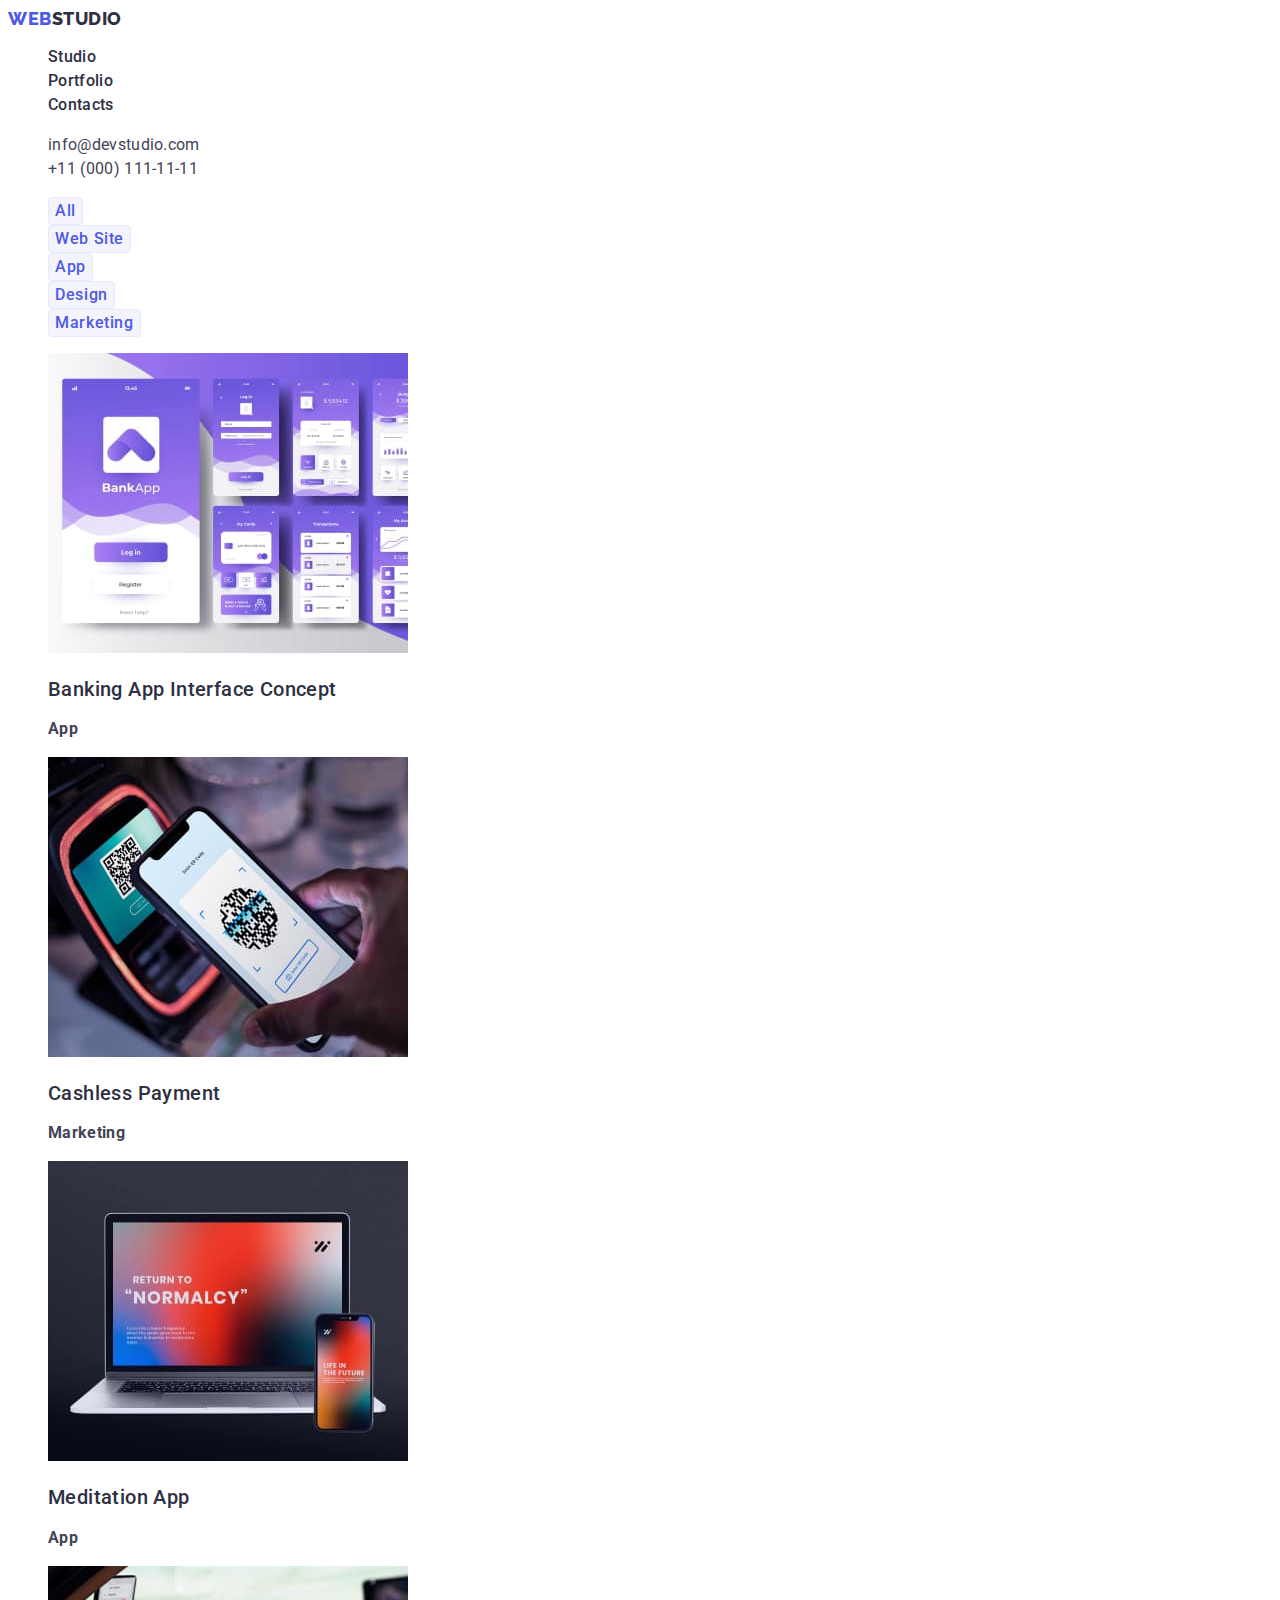
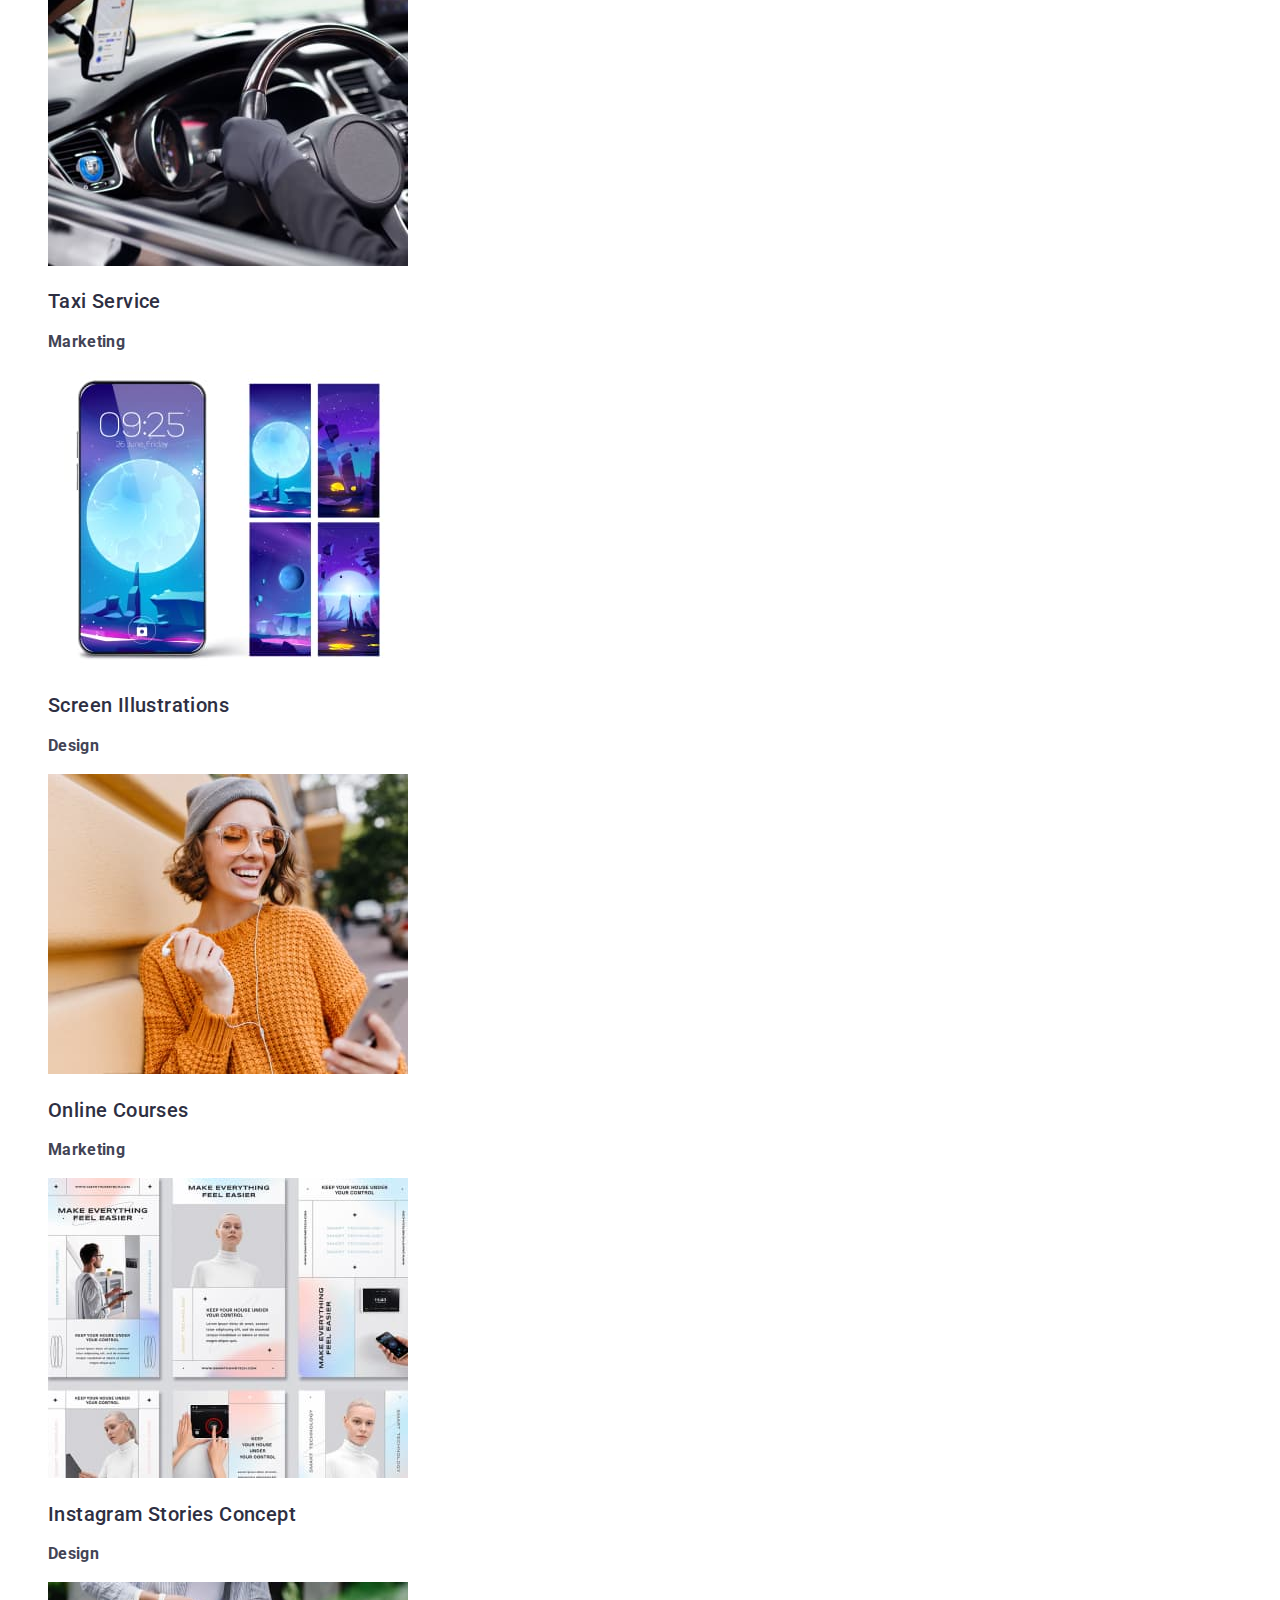
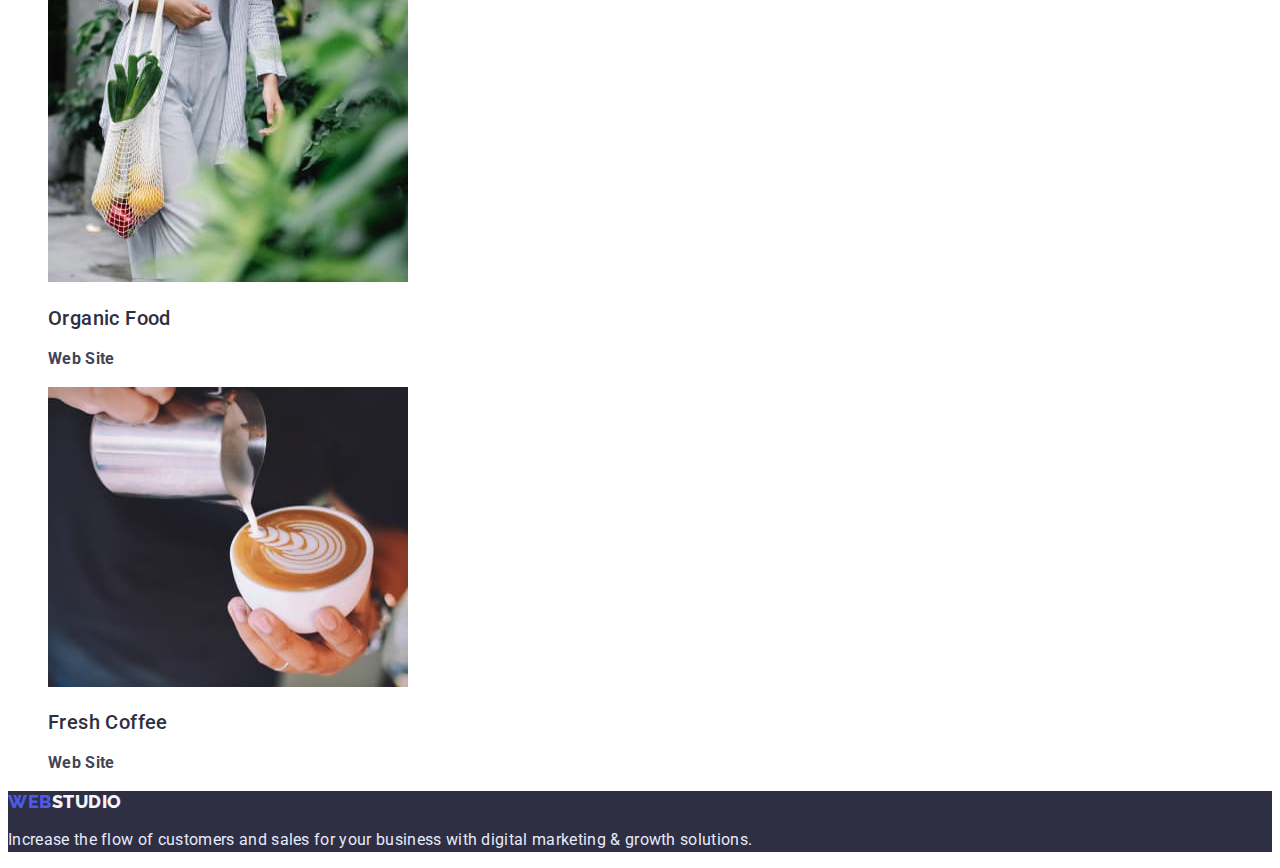
==== commit f7c4d006: "Task-02-8" ====
--- a/portfolio.html
+++ b/portfolio.html
@@ -16,18 +16,18 @@
 <body>
   <header>
     <nav>
-      <a class="folio-navig-logo link" href="./index.html">WEB<span class="logo-span">STUDIO</span< /a>
-          <ul class="list">
-            <li>
-              <a class="navig-list-link link" href="./index.html">Studio</a>
-            </li>
-            <li>
-              <a class="navig-list-link link" href="./portfolio.html"">Portfolio</a>
-            </li>
-            <li>
-              <a class=" navig-list-link link" href="">Contacts</a>
-            </li>
-          </ul>
+      <a class="folio-navig-logo link" href="./portfolio.html">Web<span class="logo-span">Studio</span></a>
+      <ul class="list">
+        <li>
+          <a class="navig-list-link link" href="./index.html">Studio</a>
+        </li>
+        <li>
+          <a class="navig-list-link link" href="./portfolio.html">Portfolio</a>
+        </li>
+        <li>
+          <a class=" navig-list-link link" href="">Contacts</a>
+        </li>
+      </ul>
     </nav>
     <address class="header-contact">
       <ul class="list">
@@ -52,58 +52,61 @@
           <button class="filters-btn btn" type="button">Marketing</button>
         </li>
       </ul>
-      <ul class="list link">
+      <ul class="list">
         <li>
-          <a href=""><img src="./images/row-1_card-1.jpg" alt="Banking App Interface Concept" width="360"
+          <a class="link" href=""><img src="./images/row-1_card-1.jpg" alt="Banking App Interface Concept" width="360"
               height="300" />
             <h2 class="card-title">Banking App Interface Concept</h2>
             <p class="card-descript">App</p>
           </a>
         </li>
         <li>
-          <a href=""><img src="./images/row-1_card-2.jpg" alt="Cashless Payment" width="360" height="300" />
+          <a class="link" href=""><img src="./images/row-1_card-2.jpg" alt="Cashless Payment" width="360"
+              height="300" />
             <h2 class="card-title">Cashless Payment</h2>
             <p class="card-descript">Marketing</p>
           </a>
         </li>
         <li>
-          <a href=""><img src="./images/row-1_card-3.jpg" alt="Meditation App" width="360" height="300" />
+          <a class="link" href=""><img src="./images/row-1_card-3.jpg" alt="Meditation App" width="360" height="300" />
             <h2 class="card-title">Meditation App</h2>
             <p class="card-descript">App</p>
           </a>
         </li>
         <li>
-          <a href=""><img src="./images/row-2_card-1.jpg" alt="Taxi Service" width="360" height="300" />
+          <a class="link" href=""><img src="./images/row-2_card-1.jpg" alt="Taxi Service" width="360" height="300" />
             <h2 class="card-title">Taxi Service</h2>
             <p class="card-descript">Marketing</p>
           </a>
         </li>
         <li>
-          <a href=""><img src="./images/row-2_card-2.jpg" alt="Screen Illustrations" width="360" height="300" />
+          <a class="link" href=""><img src="./images/row-2_card-2.jpg" alt="Screen Illustrations" width="360"
+              height="300" />
             <h2 class="card-title">Screen Illustrations</h2>
             <p class="card-descript">Design</p>
           </a>
         </li>
         <li>
-          <a href=""><img src="./images/row-2_card-3.jpg" alt="Online Courses" width="360" height="300" />
+          <a class="link" href=""><img src="./images/row-2_card-3.jpg" alt="Online Courses" width="360" height="300" />
             <h2 class="card-title">Online Courses</h2>
             <p class="card-descript">Marketing</p>
           </a>
         </li>
         <li>
-          <a href=""><img src="./images/row-3_card-1.jpg" alt="Instagram Stories Concept" width="360" height="300" />
+          <a class="link" href=""><img src="./images/row-3_card-1.jpg" alt="Instagram Stories Concept" width="360"
+              height="300" />
             <h2 class="card-title">Instagram Stories Concept</h2>
             <p class="card-descript">Design</p>
           </a>
         </li>
         <li>
-          <a href=""><img src="./images/row-3_card-2.jpg" alt="Organic Food" width="360" height="300" />
+          <a class="link" href=""><img src="./images/row-3_card-2.jpg" alt="Organic Food" width="360" height="300" />
             <h2 class="card-title">Organic Food</h2>
             <p class="card-descript">Web Site</p>
           </a>
         </li>
         <li>
-          <a href=""><img src="./images/row-3_card-3.jpg" alt="Fresh Coffee" width="360" height="300" />
+          <a class="link" href=""><img src="./images/row-3_card-3.jpg" alt="Fresh Coffee" width="360" height="300" />
             <h2 class="card-title">Fresh Coffee</h2>
             <p class="card-descript">Web Site</p>
           </a>
@@ -112,7 +115,7 @@
     </section>
   </main>
   <footer class="footer-box">
-    <a class="folio-navig-logo link" href="./index.html">WEB<span class="logo-span-footer">STUDIO</span></a>
+    <a class="folio-navig-logo link" href="./index.html">Web<span class="logo-span-footer">Studio</span></a>
     <p class="footer-text">
       Increase the flow of customers and sales for your business with digital
       marketing & growth solutions.
--- a/css/styles.css
+++ b/css/styles.css
@@ -1,5 +1,5 @@
 :root {
-  --body-background-color: #fff;
+  --body-background-color: #ffffff;
   --slate-color: #434455;
   --navy-blue-color: #2e2f42;
   --ocean-color: #404bbf;
@@ -42,11 +42,11 @@
 }
 
 .link:is(:hover, :focus) {
-  color: var(--ocean-color);
+  color: var(--ocean-color, #404bbf);
 }
 
 .section-three-list {
-  background-color: var(--body-background-color);
+  background-color: var(--body-background-color, #ffffff);
 }
 
 
@@ -80,7 +80,7 @@
   line-height: 1.17;
   letter-spacing: 0.03em;
   text-transform: uppercase;
-  color: var(--iris-color);
+  color: var(--iris-color, #4d5ae5);
 }
 
 .folio-navig-logo {
@@ -100,6 +100,7 @@
 .navig-list-link {
   font-weight: 500;
   letter-spacing: 0.02em;
+  color: var(--navy-blue-color);
 }
 
 .header-adr {
@@ -145,7 +146,7 @@
 
 /*---------- IMAGES-ROW ----------*/
 .card-title {
-  font-weight: 700;
+  font-weight: 500;
   font-size: 20px;
   line-height: 1.2;
   letter-spacing: 0.02em;
@@ -156,6 +157,7 @@
   font-weight: 700;
   line-height: 1.5;
   letter-spacing: 0.02em;
+  color: var(--slate-color, #434455);
 }
 
 .part-title {
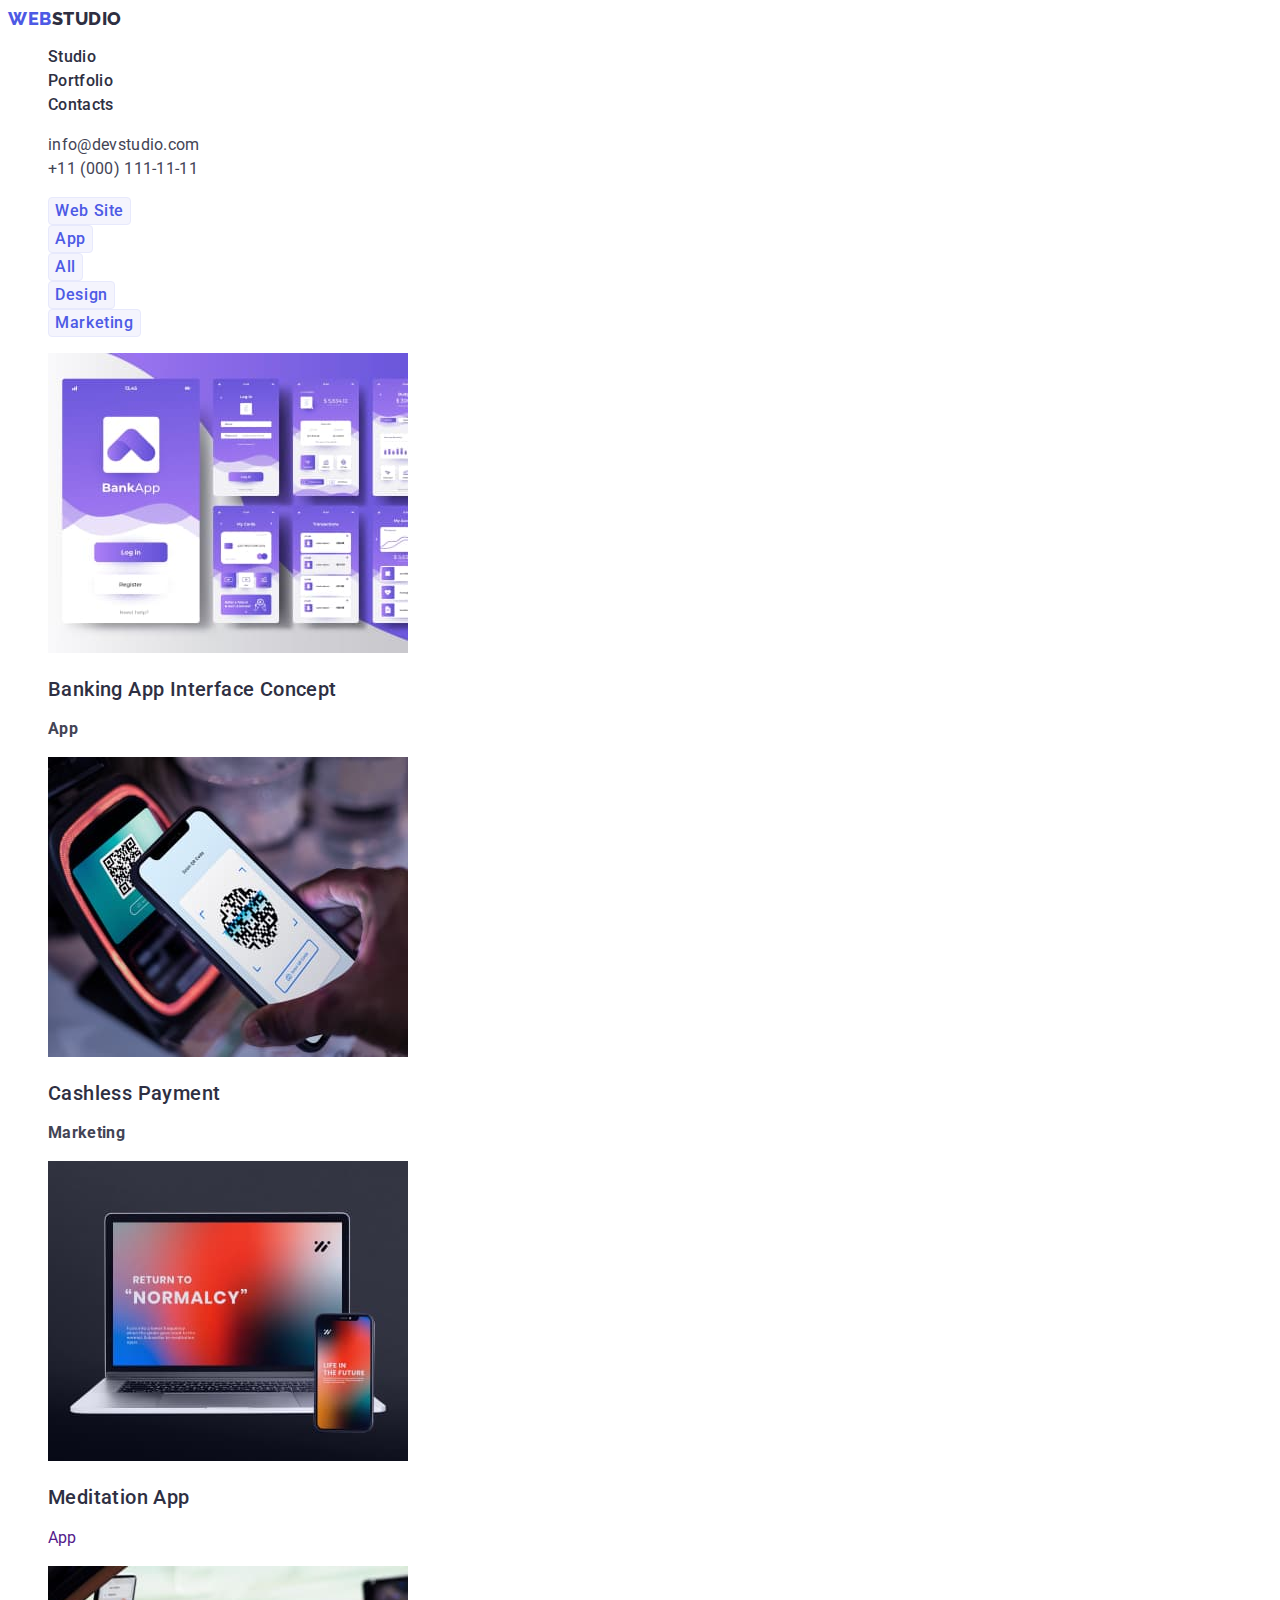
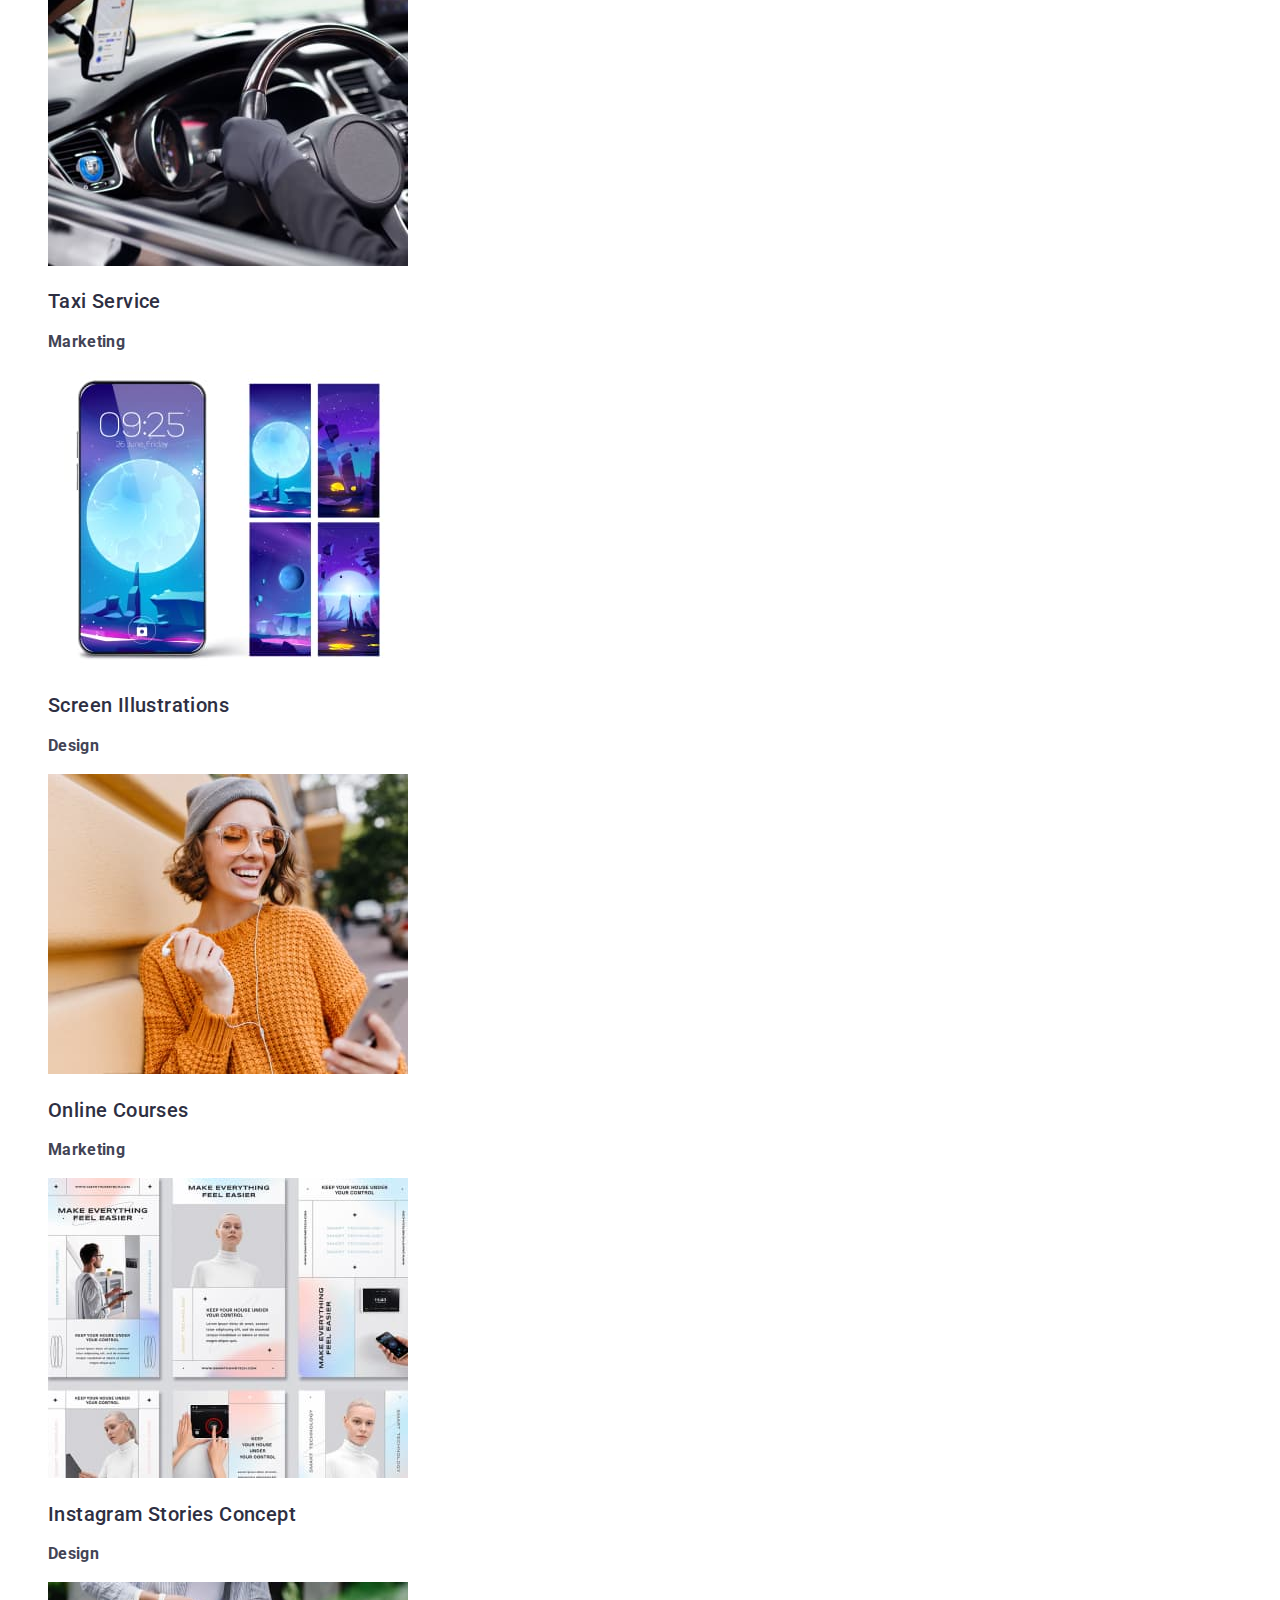
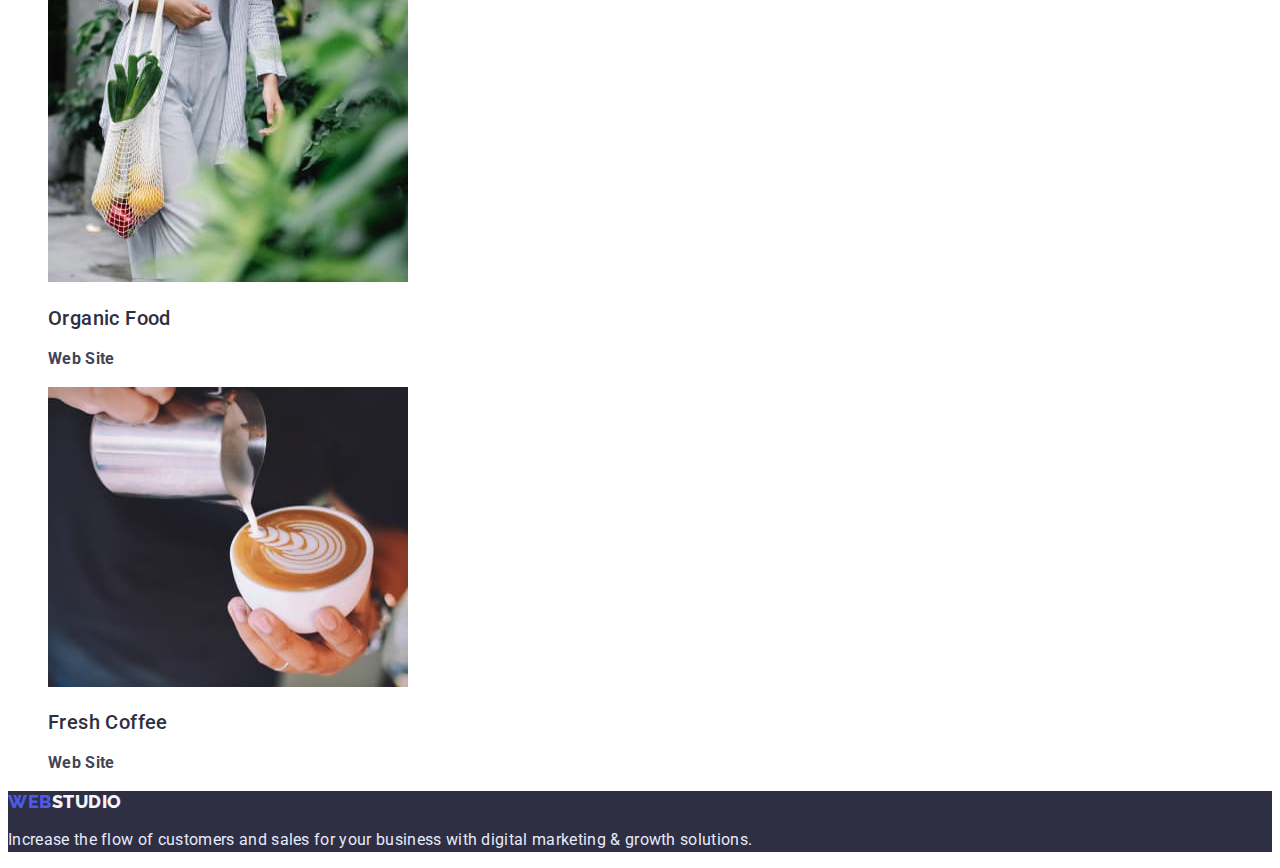
==== commit 6f56243a: "Task-02-9" ====
--- a/portfolio.html
+++ b/portfolio.html
@@ -16,7 +16,7 @@
 <body>
   <header>
     <nav>
-      <a class="folio-navig-logo link" href="./portfolio.html">Web<span class="logo-span">Studio</span></a>
+      <a class="folio-navig-logo link" href="./index.html">Web<span class="logo-span">Studio</span></a>
       <ul class="list">
         <li>
           <a class="navig-list-link link" href="./index.html">Studio</a>
@@ -25,7 +25,7 @@
           <a class="navig-list-link link" href="./portfolio.html">Portfolio</a>
         </li>
         <li>
-          <a class=" navig-list-link link" href="">Contacts</a>
+          <a class="navig-list-link link" href="">Contacts</a>
         </li>
       </ul>
     </nav>
@@ -43,11 +43,11 @@
   <main>
     <section>
       <h1 hidden class="visually-hidden">Projects Card</h1>
-      <ul class="list link">
-        <li><button class="filters-btn btn" type="button">All</button></li>
-        <li><button class="filters-btn btn" type="button">Web Site</button></li>
-        <li><button class="filters-btn btn" type="button">App</button></li>
-        <li><button class="filters-btn btn" type="button">Design</button></li>
+      <ul class="list">
+        <li><button class="filters-btn btn link" type="button">Web Site</button></li>
+        <li><button class="filters-btn btn link" type="button">App</button></li>
+        <li><button class="filters-btn btn link" type="button">All</button></li>
+        <li><button class="filters-btn btn link" type="button">Design</button></li>
         <li>
           <button class="filters-btn btn" type="button">Marketing</button>
         </li>
@@ -57,14 +57,14 @@
           <a class="link" href=""><img src="./images/row-1_card-1.jpg" alt="Banking App Interface Concept" width="360"
               height="300" />
             <h2 class="card-title">Banking App Interface Concept</h2>
-            <p class="card-descript">App</p>
+            <p class="card-desc">App</p>
           </a>
         </li>
         <li>
           <a class="link" href=""><img src="./images/row-1_card-2.jpg" alt="Cashless Payment" width="360"
               height="300" />
             <h2 class="card-title">Cashless Payment</h2>
-            <p class="card-descript">Marketing</p>
+            <p class="card-desc">Marketing</p>
           </a>
         </li>
         <li>
@@ -76,39 +76,39 @@
         <li>
           <a class="link" href=""><img src="./images/row-2_card-1.jpg" alt="Taxi Service" width="360" height="300" />
             <h2 class="card-title">Taxi Service</h2>
-            <p class="card-descript">Marketing</p>
+            <p class="card-desc">Marketing</p>
           </a>
         </li>
         <li>
           <a class="link" href=""><img src="./images/row-2_card-2.jpg" alt="Screen Illustrations" width="360"
               height="300" />
             <h2 class="card-title">Screen Illustrations</h2>
-            <p class="card-descript">Design</p>
+            <p class="card-desc">Design</p>
           </a>
         </li>
         <li>
           <a class="link" href=""><img src="./images/row-2_card-3.jpg" alt="Online Courses" width="360" height="300" />
             <h2 class="card-title">Online Courses</h2>
-            <p class="card-descript">Marketing</p>
+            <p class="card-desc">Marketing</p>
           </a>
         </li>
         <li>
           <a class="link" href=""><img src="./images/row-3_card-1.jpg" alt="Instagram Stories Concept" width="360"
               height="300" />
             <h2 class="card-title">Instagram Stories Concept</h2>
-            <p class="card-descript">Design</p>
+            <p class="card-desc">Design</p>
           </a>
         </li>
         <li>
           <a class="link" href=""><img src="./images/row-3_card-2.jpg" alt="Organic Food" width="360" height="300" />
             <h2 class="card-title">Organic Food</h2>
-            <p class="card-descript">Web Site</p>
+            <p class="card-desc">Web Site</p>
           </a>
         </li>
         <li>
           <a class="link" href=""><img src="./images/row-3_card-3.jpg" alt="Fresh Coffee" width="360" height="300" />
             <h2 class="card-title">Fresh Coffee</h2>
-            <p class="card-descript">Web Site</p>
+            <p class="card-desc">Web Site</p>
           </a>
         </li>
       </ul>
--- a/css/styles.css
+++ b/css/styles.css
@@ -45,7 +45,7 @@
   color: var(--ocean-color, #404bbf);
 }
 
-.section-three-list {
+.section-three-item {
   background-color: var(--body-background-color, #ffffff);
 }
 
@@ -99,8 +99,10 @@
 
 .navig-list-link {
   font-weight: 500;
-  letter-spacing: 0.02em;
-  color: var(--navy-blue-color);
+  font-size: 16px;
+  line-height: 1.5;
+  letter-spacing: 0.02em;
+  color: var(--navy-blue-color, #2E2F42);
 }
 
 .header-adr {
@@ -153,7 +155,7 @@
   color: var(--navy-blue-color);
 }
 
-.card-descript {
+.card-desc {
   font-weight: 700;
   line-height: 1.5;
   letter-spacing: 0.02em;
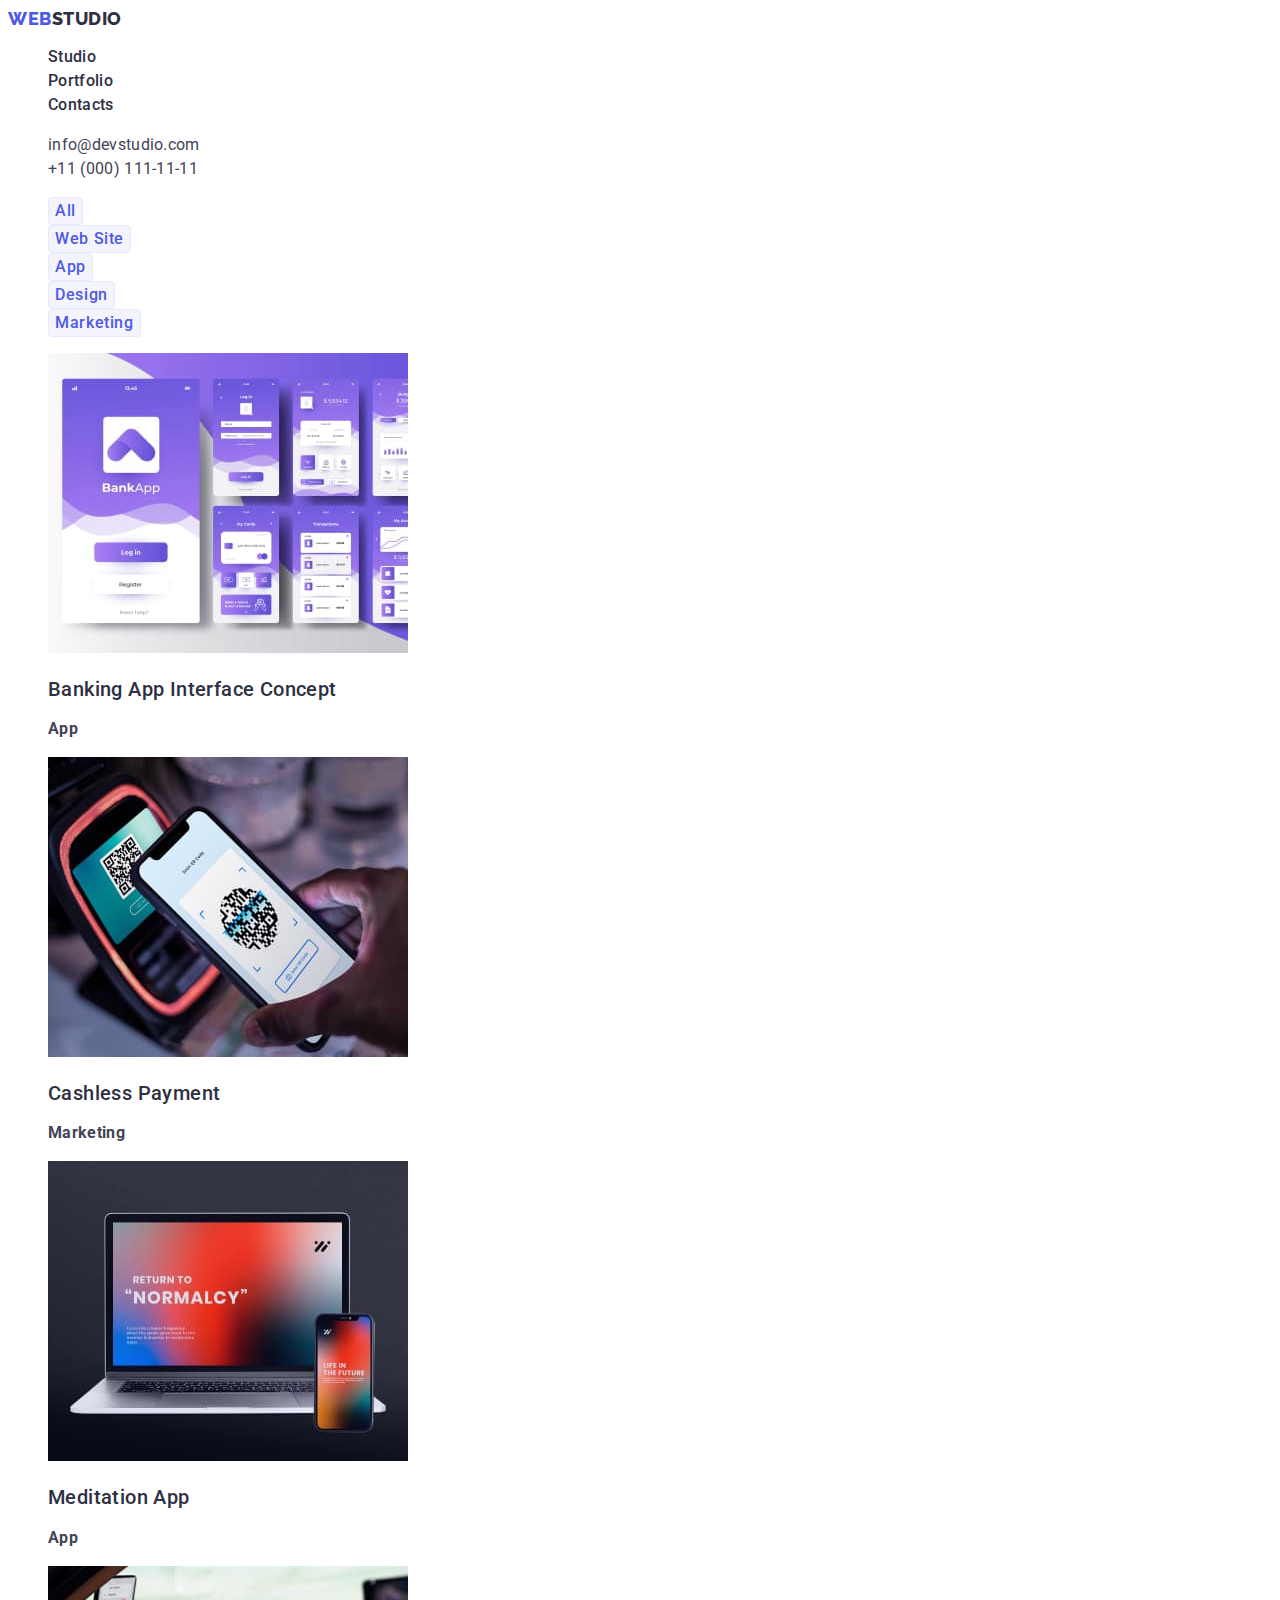
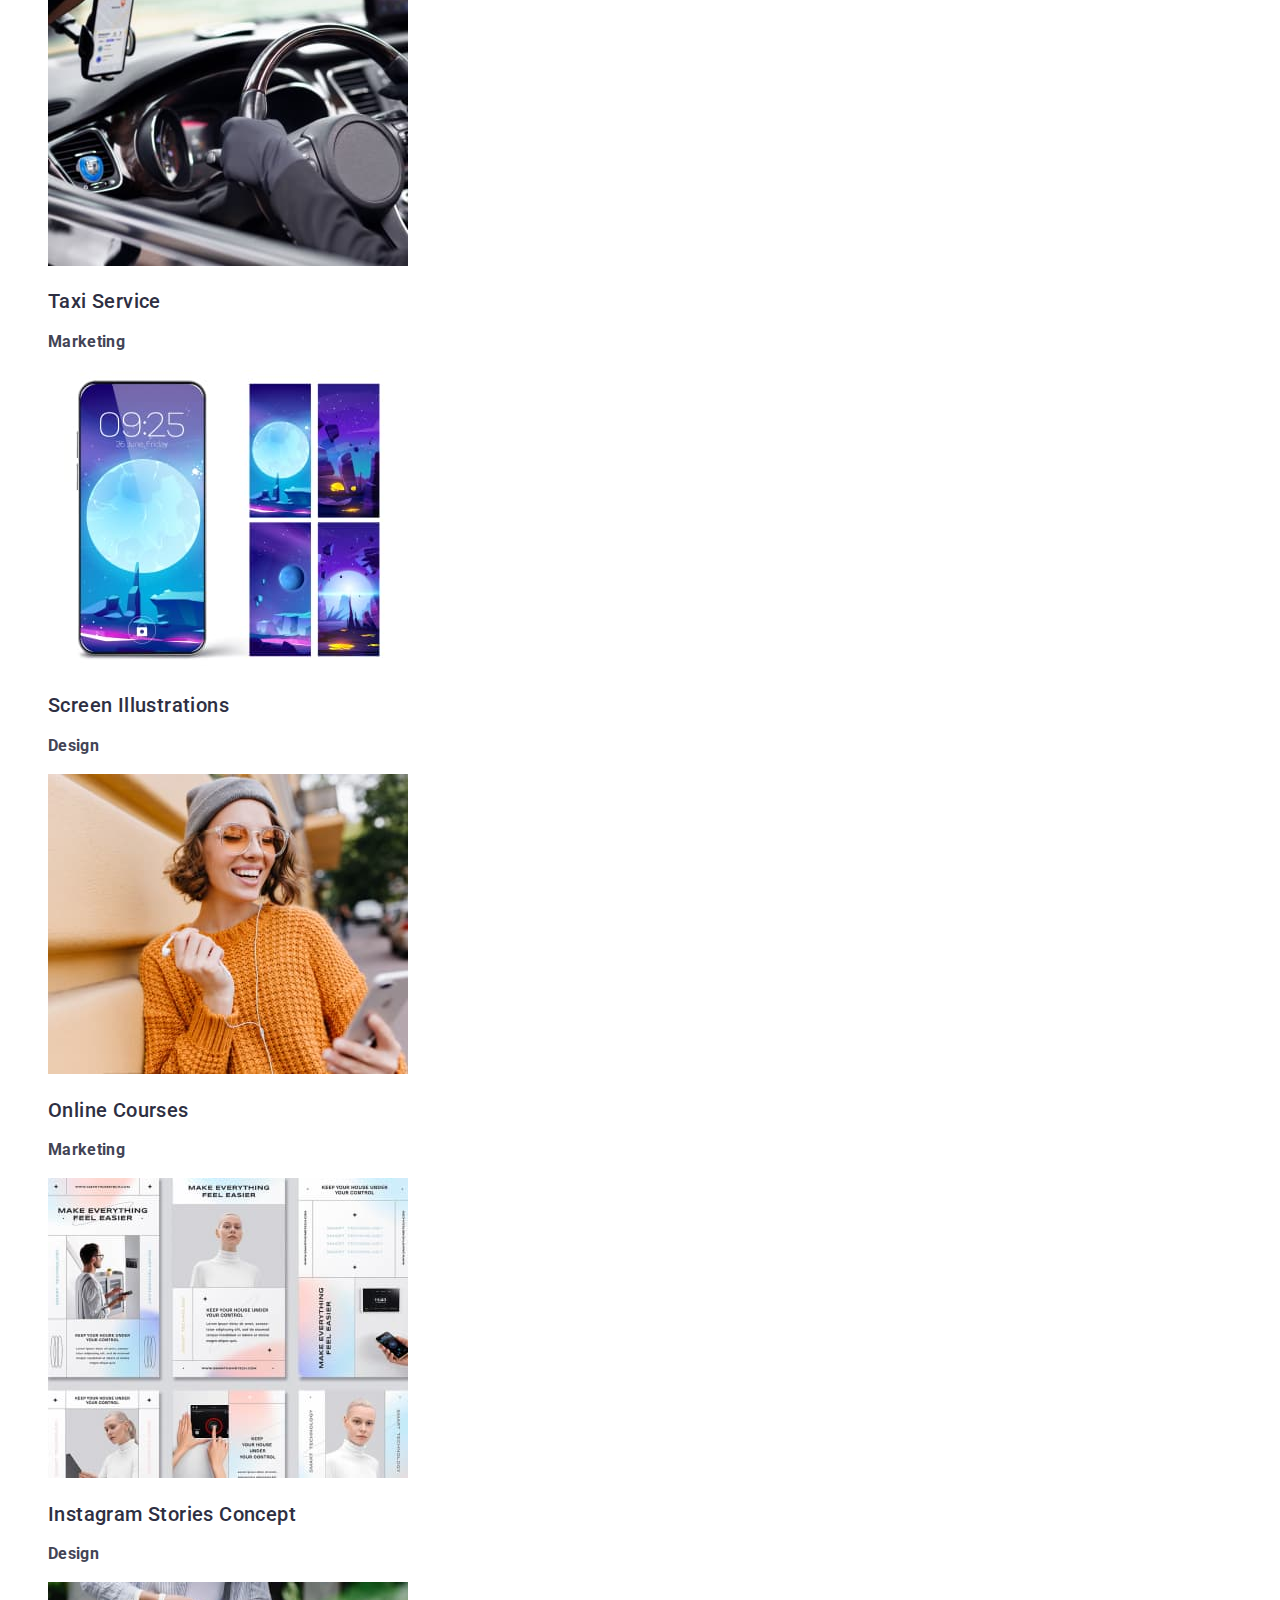
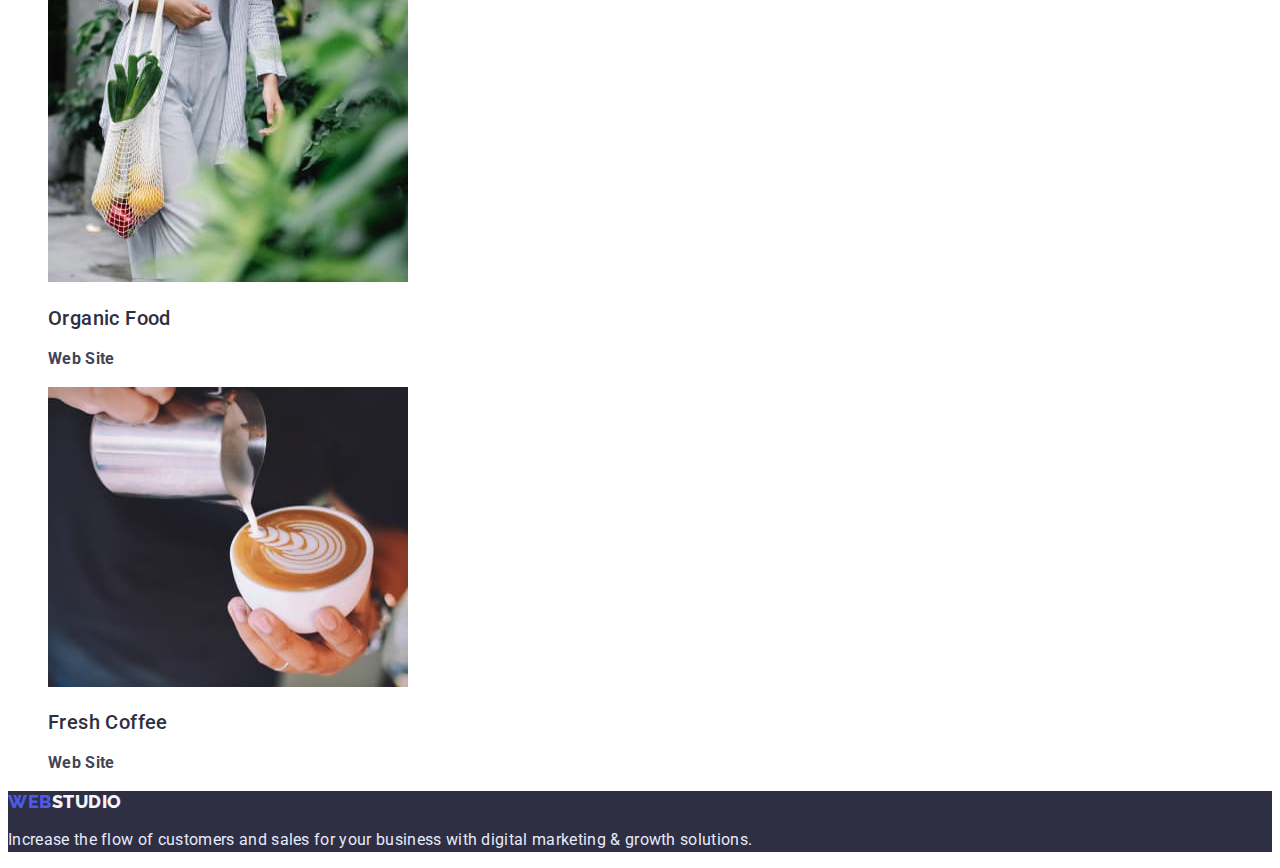
==== commit 2f948fcd: "Task-02-10" ====
--- a/portfolio.html
+++ b/portfolio.html
@@ -44,9 +44,9 @@
     <section>
       <h1 hidden class="visually-hidden">Projects Card</h1>
       <ul class="list">
+        <li><button class="filters-btn btn link" type="button">All</button></li>
         <li><button class="filters-btn btn link" type="button">Web Site</button></li>
         <li><button class="filters-btn btn link" type="button">App</button></li>
-        <li><button class="filters-btn btn link" type="button">All</button></li>
         <li><button class="filters-btn btn link" type="button">Design</button></li>
         <li>
           <button class="filters-btn btn" type="button">Marketing</button>
@@ -70,7 +70,7 @@
         <li>
           <a class="link" href=""><img src="./images/row-1_card-3.jpg" alt="Meditation App" width="360" height="300" />
             <h2 class="card-title">Meditation App</h2>
-            <p class="card-descript">App</p>
+            <p class="card-desc">App</p>
           </a>
         </li>
         <li>
